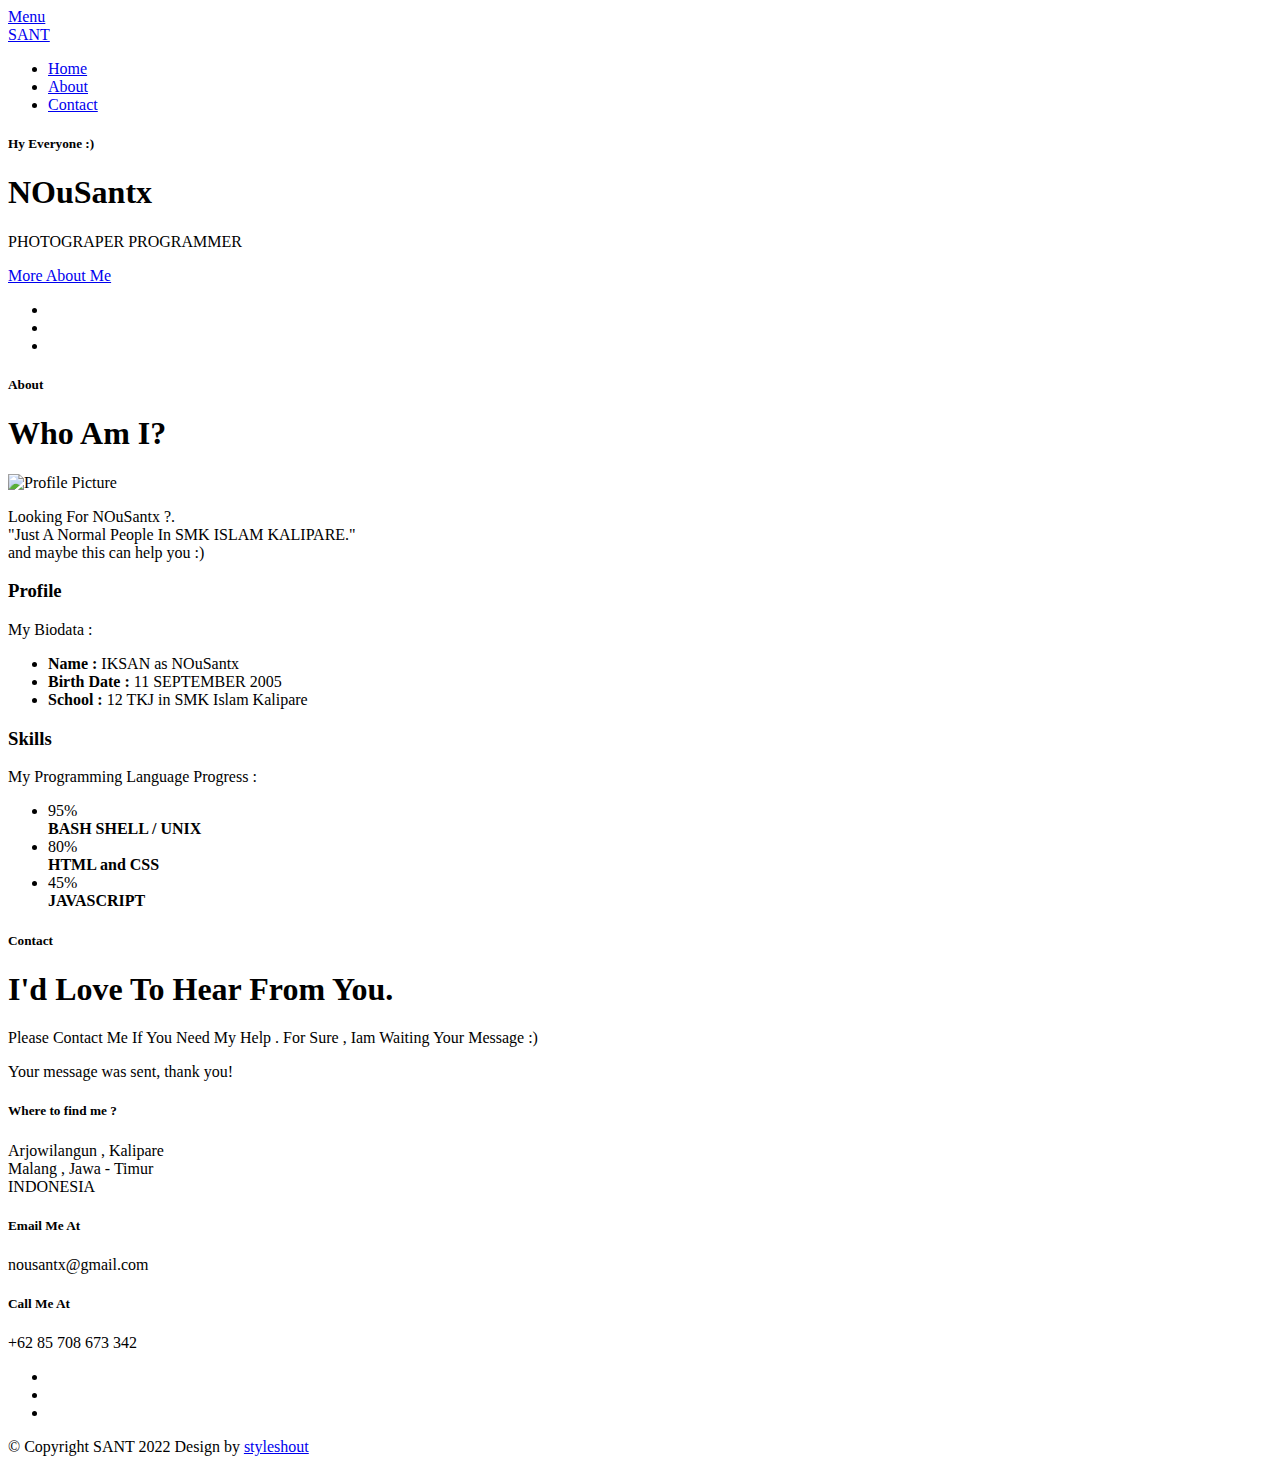
==== index.html @ 38a645c7 "Index and favicon" ====
<!DOCTYPE html>
<!--[if IE 8 ]><html class="no-js oldie ie8" lang="en"> <![endif]-->
<!--[if IE 9 ]><html class="no-js oldie ie9" lang="en"> <![endif]-->
<!--[if (gte IE 9)|!(IE)]><!--><html class="no-js" lang="en"> <!--<![endif]-->
<head>

   <!--- basic page needs
   ================================================== -->
   <meta charset="utf-8">
	<title>NOuSantx</title>
	<meta name="description" content="">  
	<meta name="author" content="">

   <!-- mobile specific metas
   ================================================== -->
	<meta name="viewport" content="width=device-width, initial-scale=1, maximum-scale=1">

 	<!-- CSS
   ================================================== -->
   <link rel="stylesheet" href="css/base.css">  
   <link rel="stylesheet" href="css/main.css">
   <link rel="stylesheet" href="css/vendor.css">     

   <!-- script
   ================================================== -->   
	<script src="js/modernizr.js"></script>
	<script src="js/pace.min.js"></script>

   <!-- favicons
	================================================== -->
	<link rel="icon" type="image/png" href="favicon.png">

</head>

<body id="top">

	<!-- header 
   ================================================== -->
   <header>   	
   	<div class="row">

   		<div class="top-bar">
   			<a class="menu-toggle" href="#"><span>Menu</span></a>

	   		<div class="logo">
		         <a href="index.html">SANT</a>
		      </div>		      

		   	<nav id="main-nav-wrap">
					<ul class="main-navigation">
						<li class="current"><a class="smoothscroll"  href="#intro" title="">Home</a></li>
						<li><a class="smoothscroll"  href="#about" title="">About</a></li>
						<li><a class="smoothscroll"  href="#contact" title="">Contact</a></li>
					</ul>
				</nav>    		
   		</div> <!-- /top-bar --> 
   		
   	</div> <!-- /row --> 		
   </header> <!-- /header -->

	<!-- intro section
   ================================================== -->
   <section id="intro">   
   	<div class="intro-overlay"></div>	
   	<div class="intro-content">
   		<div class="row">
   			<div class="col-twelve">
	   			<h5>Hy Everyone :)</h5>
	   			<h1>NOuSantx</h1>

	   			<p class="intro-position">
	   				<span>PHOTOGRAPER</span>
	   				<span>PROGRAMMER</span> 
	   			</p>

	   			<a class="button stroke smoothscroll" href="#about" title="">More About Me</a>
	   		</div>  
   			
   		</div>   		 		
   	</div> <!-- /intro-content --> 
   	<ul class="intro-social">        
         <li><a href="https://facebook.com/"><i class="fa fa-facebook"></i></a></li>
         <li><a href="https://twitter.com/"><i class="fa fa-twitter"></i></a></li>
         <li><a href="https://instagram.com/"><i class="fa fa-instagram"></i></a></li>
      </ul> <!-- /intro-social -->      	
   </section> <!-- /intro -->
   <!-- about section
   ================================================== -->
   <section id="about">  

   	<div class="row section-intro">
   		<div class="col-twelve">

   			<h5>About</h5>
   			<h1>Who Am I?</h1>

   			<div class="intro-info">

   				<img src="images/profile-pic.jpg" alt="Profile Picture">

   				<p class="lead">Looking For NOuSantx ?.<br>
   				"Just A Normal People In SMK ISLAM KALIPARE."<br>and maybe this can help you :)</p>
   			</div>   			

   		</div>   		
   	</div> <!-- /section-intro -->
   	<div class="row about-content">
   		<div class="col-six tab-full">
   			<h3>Profile</h3>
   			<p>My Biodata :</p>
   			<ul class="info-list">
   				<li>
   					<strong>Name :</strong>
   					<span>IKSAN as NOuSantx</span>
   				</li>
   				<li>
   					<strong>Birth Date :</strong>
   					<span>11 SEPTEMBER 2005</span>
   				</li>
   				<li>
   					<strong>School :</strong>
   					<span>12 TKJ in SMK Islam Kalipare</span>
   				</li>
   			</ul> <!-- /info-list -->
   		</div>
   		<div class="col-six tab-full">
   			<h3>Skills</h3>
   			<p>My Programming Language Progress : </p>
				<ul class="skill-bars">
				   <li>
				   	<div class="progress percent95"><span>95%</span></div>
				   	<strong>BASH SHELL / UNIX</strong>
				   </li>
				   <li>
				   	<div class="progress percent80"><span>80%</span></div>
				   	<strong>HTML and CSS</strong>
				   </li>
				   <li>
				   	<div class="progress percent45"><span>45%</span></div>
				   	<strong>JAVASCRIPT</strong>
				   </li>
				</ul> <!-- /skill-bars -->		
   		</div>
   	</div>
      
   </section> <!-- /process-->    
<!-- /nousantx -->

   <!-- contact
   ================================================== -->
	<section id="contact">

		<div class="row section-intro">
   		<div class="col-twelve">

   			<h5>Contact</h5>
   			<h1>I'd Love To Hear From You.</h1>

   			<p class="lead">Please Contact Me If You Need My Help . For Sure , Iam Waiting Your Message :)</p>

   		</div> 
   	</div> <!-- /section-intro -->

   	<div class="row contact-form">

   		<div class="col-twelve">





            <!-- contact-warning -->
            <div id="message-warning">            	
            </div>            
            <!-- contact-success -->
      		<div id="message-success">
               <i class="fa fa-check"></i>Your message was sent, thank you!<br>
      		</div>

         </div> <!-- /col-twelve -->
   		
   	</div> <!-- /contact-form -->

   	<div class="row contact-info">

   		<div class="col-four tab-full">

   			<div class="icon">
   				<i class="icon-pin"></i>
   			</div>

   			<h5>Where to find me ?</h5>

   			<p>
            Arjowilangun , Kalipare<br>
            Malang , Jawa - Timur<br>
            INDONESIA
            </p>

   		</div>

   		<div class="col-four tab-full collapse">

   			<div class="icon">
   				<i class="icon-mail"></i>
   			</div>

   			<h5>Email Me At</h5>

   			<p>nousantx@gmail.com<br>
			   </p>

   		</div>
   		<div class="col-four tab-full">
   			<div class="icon">
   				<i class="icon-phone"></i>
   			</div>
   			<h5>Call Me At</h5>
        <p>
   			  +62 85 708 673 342<br>
			   </p>
   		</div>
   	</div> <!-- /contact-info -->
	</section> <!-- /contact -->


   <!-- footer
   ================================================== -->

   <footer>
     	<div class="row">

     		<div class="col-six tab-full pull-right social">

     			<ul class="footer-social">        
			      <li><a href="https://facebook.com/"><i class="fa fa-facebook"></i></a></li>
			      <li><a href="https://twitter.com/"><i class="fa fa-twitter"></i></a></li>
			      <li><a href="https://instagram.com/"><i class="fa fa-instagram"></i></a></li>
			   </ul> 
	      		
	      </div>

      	<div class="col-six tab-full">
	      	<div class="copyright">
		        	<span>© Copyright SANT 2022</span> 
		        	<span>Design by <a href="http://www.styleshout.com/">styleshout</a></span>	         	
		         </div>		                  
	      	</div>

	      	<div id="go-top">
		         <a class="smoothscroll" title="Back to Top" href="#top"><i class="fa fa-long-arrow-up"></i></a>
		      </div>

      	</div> <!-- /row -->     	
   </footer>  

   <div id="preloader"> 
    	<div id="loader"></div>
   </div> 

   <!-- Java Script 
   ================================================== --> 
   <script src="js/jquery-2.1.3.min.js"></script>
   <script src="js/plugins.js"></script>
   <script src="js/main.js"></script>

</body>

</html>
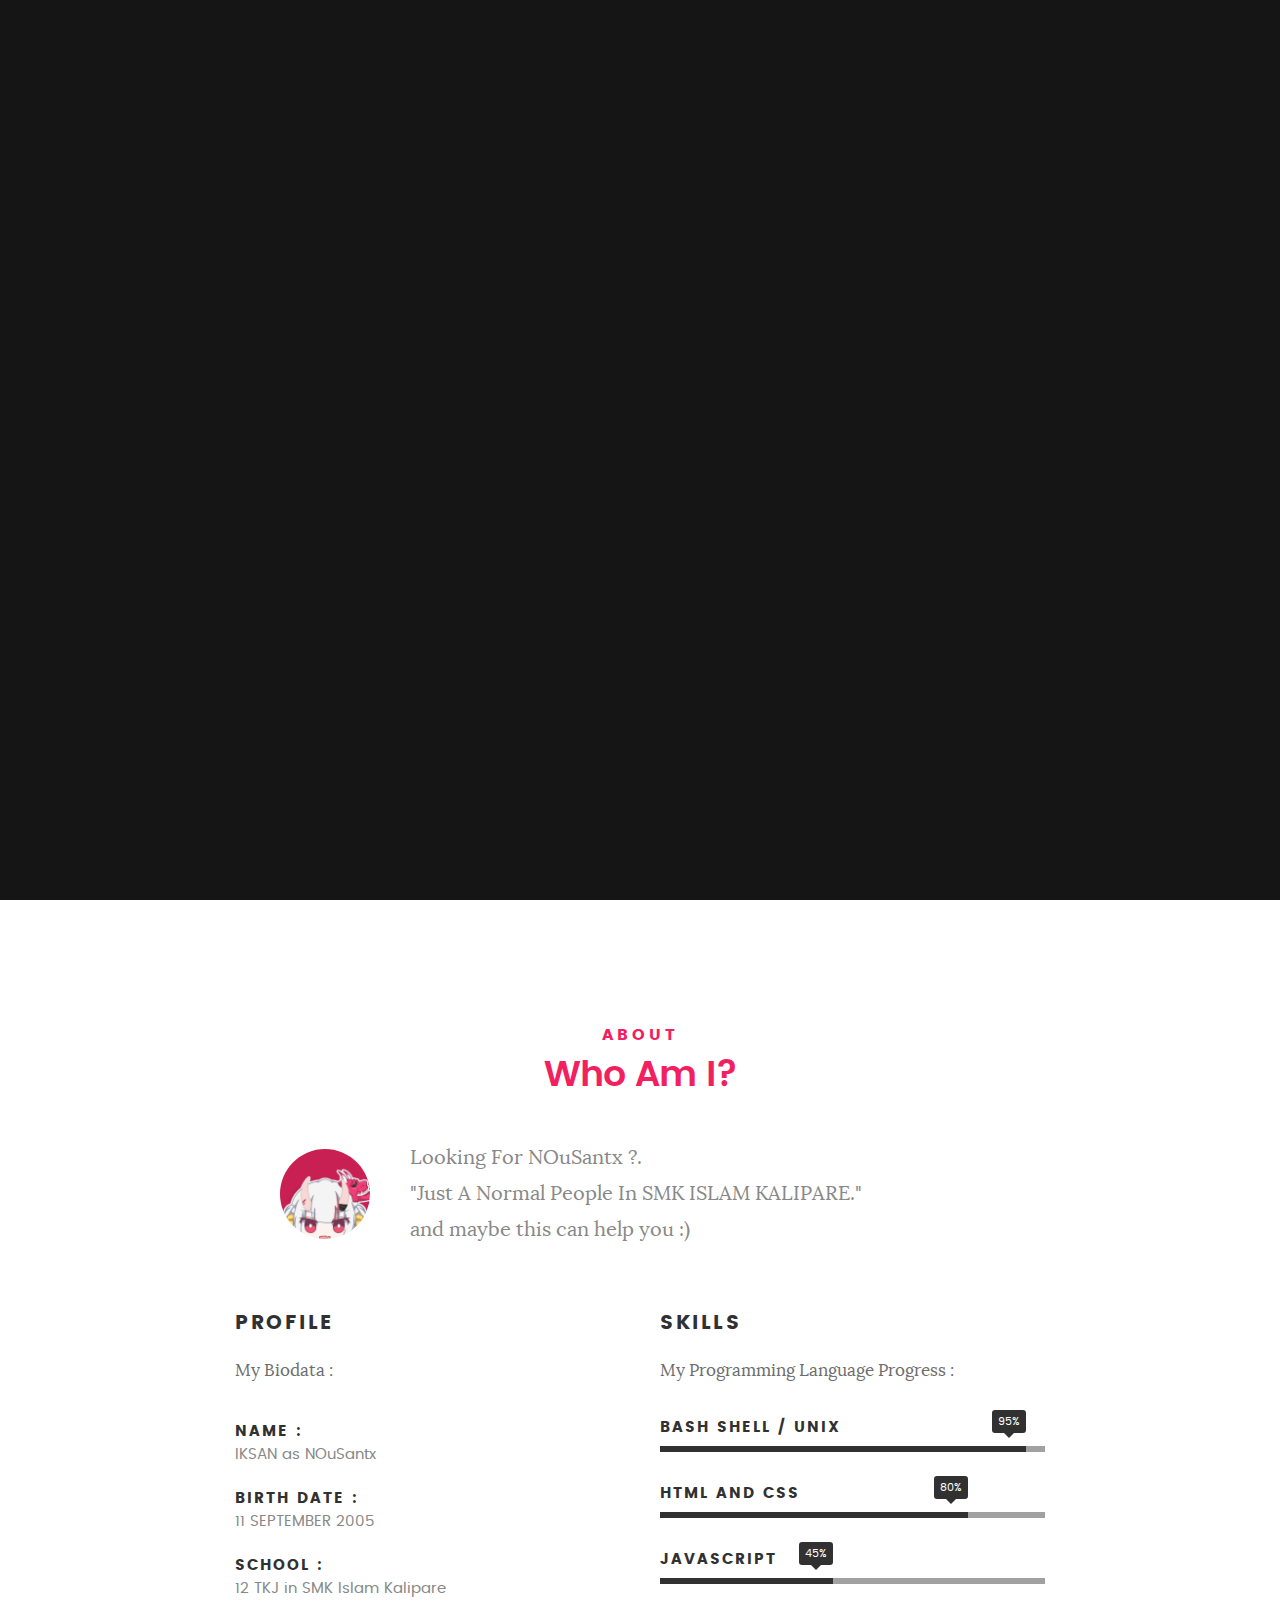
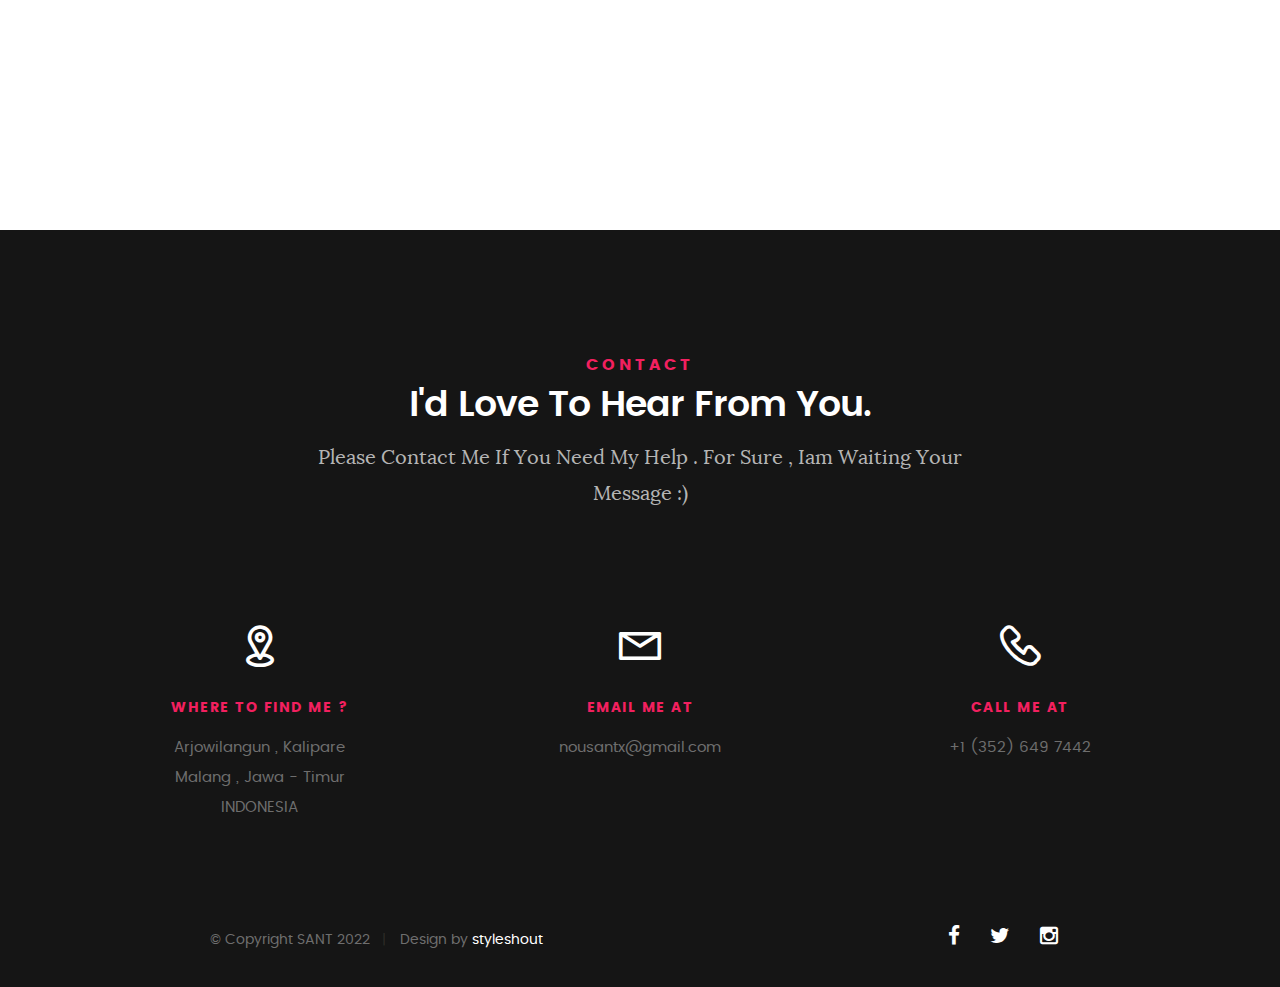
==== commit 5ea69dc5: "Update index.html" ====
--- a/index.html
+++ b/index.html
@@ -217,7 +217,7 @@
    			</div>
    			<h5>Call Me At</h5>
         <p>
-   			  +62 85 708 673 342<br>
+   			  +1 (352) 649 7442<br>
 			   </p>
    		</div>
    	</div> <!-- /contact-info -->
--- a/css/base.css
+++ b/css/base.css
@@ -0,0 +1,871 @@
+/**
+ * =================================================================== 
+ *
+ *  Kards v1.0 Base Stylesheet
+ *  url: styleshout.com
+ *  03-01-2016
+ *  ------------------------------------------------------------------
+ *  TOC:
+ *  01. reset
+ *  02. basic/base setup styles
+ *  03. grid
+ *  04. MISC
+ *
+ * =================================================================== 
+ */
+
+/** 
+ * ===================================================================
+ * 01. reset - normalize.css v3.0.2 | MIT License | git.io/normalize
+ *
+ * ------------------------------------------------------------------- 
+ */
+html {
+	font-family: sans-serif;
+	-ms-text-size-adjust: 100%;
+	-webkit-text-size-adjust: 100%;
+}
+
+body {
+	margin: 0;
+}
+
+article,
+aside,
+details,
+figcaption,
+figure,
+footer,
+header,
+hgroup,
+main,
+menu,
+nav,
+section,
+summary {
+	display: block;
+}
+
+audio,
+canvas,
+progress,
+video {
+	display: inline-block;
+	vertical-align: baseline;
+}
+
+audio:not([controls]) {
+	display: none;
+	height: 0;
+}
+
+[hidden],
+template {
+	display: none;
+}
+
+a {
+	background: transparent;
+}
+
+a:active,
+a:hover {
+	outline: 0;
+}
+
+abbr[title] {
+	border-bottom: 1px dotted;
+}
+
+b,
+strong {
+	font-weight: bold;
+}
+
+dfn {
+	font-style: italic;
+}
+
+h1 {
+	font-size: 2em;
+	margin: 0.67em 0;
+}
+
+mark {
+	background: #ff0;
+	color: #000;
+}
+
+small {
+	font-size: 80%;
+}
+
+sub,
+sup {
+	font-size: 75%;
+	line-height: 0;
+	position: relative;
+	vertical-align: baseline;
+}
+
+sup {
+	top: -0.5em;
+}
+
+sub {
+	bottom: -0.25em;
+}
+
+img {
+	border: 0;
+}
+
+svg:not(:root) {
+	overflow: hidden;
+}
+
+figure {
+	margin: 1em 40px;
+}
+
+hr {
+	-moz-box-sizing: content-box;
+	box-sizing: content-box;
+	height: 0;
+}
+
+pre {
+	overflow: auto;
+}
+
+code,
+kbd,
+pre,
+samp {
+	font-family: monospace, monospace;
+	font-size: 1em;
+}
+
+button,
+input,
+optgroup,
+select,
+textarea {
+	color: inherit;
+	font: inherit;
+	margin: 0;
+}
+
+button {
+	overflow: visible;
+}
+
+button,
+select {
+	text-transform: none;
+}
+
+button,
+html input[type="button"],
+input[type="reset"],
+input[type="submit"] {
+	-webkit-appearance: button;
+	cursor: pointer;
+}
+
+button[disabled],
+html input[disabled] {
+	cursor: default;
+}
+
+button::-moz-focus-inner,
+input::-moz-focus-inner {
+	border: 0;
+	padding: 0;
+}
+
+input {
+	line-height: normal;
+}
+
+input[type="checkbox"],
+input[type="radio"] {
+	box-sizing: border-box;
+	padding: 0;
+}
+
+input[type="number"]::-webkit-inner-spin-button,
+input[type="number"]::-webkit-outer-spin-button {
+	height: auto;
+}
+
+input[type="search"] {
+	-webkit-appearance: textfield;
+	-moz-box-sizing: content-box;
+	-webkit-box-sizing: content-box;
+	box-sizing: content-box;
+}
+
+input[type="search"]::-webkit-search-cancel-button,
+input[type="search"]::-webkit-search-decoration {
+	-webkit-appearance: none;
+}
+
+fieldset {
+	border: 1px solid #c0c0c0;
+	margin: 0 2px;
+	padding: 0.35em 0.625em 0.75em;
+}
+
+legend {
+	border: 0;
+	padding: 0;
+}
+
+textarea {
+	overflow: auto;
+}
+
+optgroup {
+	font-weight: bold;
+}
+
+table {
+	border-collapse: collapse;
+	border-spacing: 0;
+}
+
+td,
+th {
+	padding: 0;
+}
+
+/** 
+ * ===================================================================
+ * 02. basic/base setup styles - (_basic.scss)
+ *
+ * ------------------------------------------------------------------- 
+ */
+html {
+	font-size: 62.5%;
+	box-sizing: border-box;
+}
+
+*,
+*::before,
+*::after {
+	box-sizing: inherit;
+}
+
+body {
+	font-weight: normal;
+	line-height: 1;
+	text-rendering: optimizeLegibility;
+	word-wrap: break-word;
+	-webkit-overflow-scrolling: touch;
+	-webkit-text-size-adjust: none;
+}
+
+body,
+input,
+button {
+	-moz-osx-font-smoothing: grayscale;
+	-webkit-font-smoothing: antialiased;
+}
+
+/**
+ * Media - (_basic.scss)
+ * ------------------------------------------------------------------- 
+ */
+img,
+video {
+	max-width: 100%;
+	height: auto;
+}
+
+/**
+ * Typography resets - (_basic.scss)
+ * ------------------------------------------------------------------- 
+ */
+div,
+dl,
+dt,
+dd,
+ul,
+ol,
+li,
+h1,
+h2,
+h3,
+h4,
+h5,
+h6,
+pre,
+form,
+p,
+blockquote,
+th,
+td {
+	margin: 0;
+	padding: 0;
+}
+
+h1,
+h2,
+h3,
+h4,
+h5,
+h6 {
+	-webkit-font-variant-ligatures: common-ligatures;
+	-moz-font-variant-ligatures: common-ligatures;
+	font-variant-ligatures: common-ligatures;
+	text-rendering: optimizeLegibility;
+}
+
+em,
+i {
+	font-style: italic;
+	line-height: inherit;
+}
+
+strong,
+b {
+	font-weight: bold;
+	line-height: inherit;
+}
+
+small {
+	font-size: 60%;
+	line-height: inherit;
+}
+
+ol,
+ul {
+	list-style: none;
+}
+
+li {
+	display: block;
+}
+
+/**
+ * links - (_basic.scss)
+ * ------------------------------------------------------------------- 
+ */
+a {
+	text-decoration: none;
+	line-height: inherit;
+}
+
+a img {
+	border: none;
+}
+
+/**
+ * inputs - (_basic.scss)
+ * ------------------------------------------------------------------- 
+ */
+fieldset {
+	margin: 0;
+	padding: 0;
+}
+
+input[type="email"],
+input[type="number"],
+input[type="search"],
+input[type="text"],
+input[type="tel"],
+input[type="url"],
+input[type="password"],
+textarea {
+	-webkit-appearance: none;
+	-moz-appearance: none;
+	-ms-appearance: none;
+	-o-appearance: none;
+	appearance: none;
+}
+
+/** 
+ * ===================================================================
+ * 03. grid - (_grid.scss)
+ *
+ * ------------------------------------------------------------------- 
+ */
+.row {
+	width: 94%;
+	max-width: 1140px;
+	margin: 0 auto;
+}
+
+.row:before,
+.row:after {
+	content: "";
+	display: table;
+}
+
+.row:after {
+	clear: both;
+}
+
+.row .row {
+	width: auto;
+	max-width: none;
+	margin-left: -20px;
+	margin-right: -20px;
+}
+
+[class*="col-"],
+.bgrid {
+	float: left;
+}
+
+[class*="col-"] + [class*="col-"].end {
+	float: right;
+}
+
+[class*="col-"] {
+	padding: 0 20px;
+}
+
+.col-one {
+	width: 8.33333%;
+}
+
+.col-two,
+.col-1-6 {
+	width: 16.66667%;
+}
+
+.col-three,
+.col-1-4 {
+	width: 25%;
+}
+
+.col-four,
+.col-1-3 {
+	width: 33.33333%;
+}
+
+.col-five {
+	width: 41.66667%;
+}
+
+.col-six,
+.col-1-2 {
+	width: 50%;
+}
+
+.col-seven {
+	width: 58.33333%;
+}
+
+.col-eight,
+.col-2-3 {
+	width: 66.66667%;
+}
+
+.col-nine,
+.col-3-4 {
+	width: 75%;
+}
+
+.col-ten,
+.col-5-6 {
+	width: 83.33333%;
+}
+
+.col-eleven {
+	width: 91.66667%;
+}
+
+.col-twelve,
+.col-full {
+	width: 100%;
+}
+
+/**
+ * small screens - (_grid.scss)
+ * --------------------------------------------------------------- 
+ */
+@media screen and (max-width:1024px) {
+	.row .row {
+		margin-left: -18px;
+		margin-right: -18px;
+	}
+
+	[class*="col-"] {
+		padding: 0 18px;
+	}
+
+}
+
+/**
+ * tablets - (_grid.scss)
+ * --------------------------------------------------------------- 
+ */
+@media screen and (max-width:768px) {
+	.row {
+		width: auto;
+		padding-left: 30px;
+		padding-right: 30px;
+	}
+
+	.row .row {
+		padding-left: 0;
+		padding-right: 0;
+		margin-left: -15px;
+		margin-right: -15px;
+	}
+
+	[class*="col-"] {
+		padding: 0 15px;
+	}
+
+	.tab-1-4 {
+		width: 25%;
+	}
+
+	.tab-1-3 {
+		width: 33.33333%;
+	}
+
+	.tab-1-2 {
+		width: 50%;
+	}
+
+	.tab-2-3 {
+		width: 66.66667%;
+	}
+
+	.tab-3-4 {
+		width: 75%;
+	}
+
+	.tab-full {
+		width: 100%;
+	}
+
+}
+
+/**
+ * large mobile devices - (_grid.scss)
+ * --------------------------------------------------------------- 
+ */
+@media screen and (max-width:600px) {
+	.row {
+		padding-left: 25px;
+		padding-right: 25px;
+	}
+
+	.row .row {
+		margin-left: -10px;
+		margin-right: -10px;
+	}
+
+	[class*="col-"] {
+		padding: 0 10px;
+	}
+
+	.mob-1-4 {
+		width: 25%;
+	}
+
+	.mob-1-2 {
+		width: 50%;
+	}
+
+	.mob-3-4 {
+		width: 75%;
+	}
+
+	.mob-full {
+		width: 100%;
+	}
+
+}
+
+/**
+ * small mobile devices - (_grid.scss)
+ * --------------------------------------------------------------- 
+ */
+@media screen and (max-width:400px) {
+	.row .row {
+		padding-left: 0;
+		padding-right: 0;
+		margin-left: 0;
+		margin-right: 0;
+	}
+
+	[class*="col-"] {
+		width: 100% !important;
+		float: none !important;
+		clear: both !important;
+		margin-left: 0;
+		margin-right: 0;
+		padding: 0;
+	}
+
+	[class*="col-"] + [class*="col-"].end {
+		float: none;
+	}
+
+}
+
+/** 
+ * ===================================================================
+ * block grids - (_grid.scss)
+ *
+ * ------------------------------------------------------------------- 
+ */
+[class*="block-"]:before,
+[class*="block-"]:after {
+	content: "";
+	display: table;
+}
+
+[class*="block-"]:after {
+	clear: both;
+}
+
+.block-1-6 .bgrid {
+	width: 16.66667%;
+}
+
+.block-1-4 .bgrid {
+	width: 25%;
+}
+
+.block-1-3 .bgrid {
+	width: 33.33333%;
+}
+
+.block-1-2 .bgrid {
+	width: 50%;
+}
+
+/**
+ * Clearing for block grid columns. Allow columns with 
+ * different heights to align properly.
+ */
+.block-1-6 .bgrid:nth-child(6n+1),
+.block-1-4 .bgrid:nth-child(4n+1),
+.block-1-3 .bgrid:nth-child(3n+1),
+.block-1-2 .bgrid:nth-child(2n+1) {
+	clear: both;
+}
+
+/**
+ * small screens - (_grid.scss)
+ * --------------------------------------------------------------- 
+ */
+@media screen and (max-width:1024px) {
+	.block-s-1-6 .bgrid {
+		width: 16.66667%;
+	}
+
+	.block-s-1-4 .bgrid {
+		width: 25%;
+	}
+
+	.block-s-1-3 .bgrid {
+		width: 33.33333%;
+	}
+
+	.block-s-1-2 .bgrid {
+		width: 50%;
+	}
+
+	.block-s-full .bgrid {
+		width: 100%;
+		clear: both;
+	}
+
+	[class*="block-s-"] .bgrid:nth-child(n) {
+		clear: none;
+	}
+
+	.block-s-1-6 .bgrid:nth-child(6n+1),
+	.block-s-1-4 .bgrid:nth-child(4n+1),
+	.block-s-1-3 .bgrid:nth-child(3n+1),
+	.block-s-1-2 .bgrid:nth-child(2n+1) {
+		clear: both;
+	}
+
+}
+
+/**
+ * tablets - (_grid.scss)
+ * --------------------------------------------------------------- 
+ */
+@media screen and (max-width:768px) {
+	.block-tab-1-6 .bgrid {
+		width: 16.66667%;
+	}
+
+	.block-tab-1-4 .bgrid {
+		width: 25%;
+	}
+
+	.block-tab-1-3 .bgrid {
+		width: 33.33333%;
+	}
+
+	.block-tab-1-2 .bgrid {
+		width: 50%;
+	}
+
+	.block-tab-full .bgrid {
+		width: 100%;
+		clear: both;
+	}
+
+	[class*="block-tab-"] .bgrid:nth-child(n) {
+		clear: none;
+	}
+
+	.block-tab-1-6 .bgrid:nth-child(6n+1),
+	.block-tab-1-4 .bgrid:nth-child(4n+1),
+	.block-tab-1-3 .bgrid:nth-child(3n+1),
+	.block-tab-1-2 .bgrid:nth-child(2n+1) {
+		clear: both;
+	}
+
+}
+
+/**
+ * large mobile devices - (_grid.scss)
+ * --------------------------------------------------------------- 
+ */
+@media screen and (max-width:600px) {
+	.block-mob-1-6 .bgrid {
+		width: 16.66667%;
+	}
+
+	.block-mob-1-4 .bgrid {
+		width: 25%;
+	}
+
+	.block-mob-1-3 .bgrid {
+		width: 33.33333%;
+	}
+
+	.block-mob-1-2 .bgrid {
+		width: 50%;
+	}
+
+	.block-mob-full .bgrid {
+		width: 100%;
+		clear: both;
+	}
+
+	[class*="block-mob-"] .bgrid:nth-child(n) {
+		clear: none;
+	}
+
+	.block-mob-1-6 .bgrid:nth-child(6n+1),
+	.block-mob-1-4 .bgrid:nth-child(4n+1),
+	.block-mob-1-3 .bgrid:nth-child(3n+1),
+	.block-mob-1-2 .bgrid:nth-child(2n+1) {
+		clear: both;
+	}
+
+}
+
+/**
+ * stack on small mobile devices - (_grid.scss)
+ * --------------------------------------------------------------- 
+ */
+@media screen and (max-width:400px) {
+	.stack .bgrid {
+		width: 100% !important;
+		float: none !important;
+		clear: both !important;
+		margin-left: 0;
+		margin-right: 0;
+	}
+
+}
+
+/** 
+ * ===================================================================
+ * 04. MISC  - (_grid.scss)
+ *
+ * ------------------------------------------------------------------- 
+ */
+
+/**
+ * Clearing - (http://nicolasgallagher.com/micro-clearfix-hack/
+ */
+.group:before,
+.group:after {
+	content: "";
+	display: table;
+}
+
+.group:after {
+	clear: both;
+}
+
+/**
+ * Misc Helper Styles 
+ */
+.hide {
+	display: none;
+}
+
+.invisible {
+	visibility: hidden;
+}
+
+.antialiased {
+	-webkit-font-smoothing: antialiased;
+	-moz-osx-font-smoothing: grayscale;
+}
+
+.remove-bottom {
+	margin-bottom: 0;
+}
+
+.half-bottom {
+	margin-bottom: 1.5rem !important;
+}
+
+.add-bottom {
+	margin-bottom: 3rem !important;
+}
+
+.no-border {
+	border: none;
+}
+
+.full-width {
+	width: 100%;
+}
+
+.text-center {
+	text-align: center;
+}
+
+.text-left {
+	text-align: left;
+}
+
+.text-right {
+	text-align: right;
+}
+
+.pull-left {
+	float: left;
+}
+
+.pull-right {
+	float: right;
+}
+
+.align-center {
+	margin-left: auto;
+	margin-right: auto;
+	text-align: center;
+}
+
+/*# sourceMappingURL=base.css.map */--- a/css/main.css
+++ b/css/main.css
@@ -0,0 +1,2606 @@
+/**
+ * =================================================================== 
+ *
+ *  Kards v1.0 Main Stylesheet
+ *  url: styleshout.com
+ *  03-01-2016
+ *  ------------------------------------------------------------------
+ *  TOC:
+ *  01. webfonts and iconfonts
+ *  02. base style overrides
+ *  03. typography & general theme styles
+ *  04. preloader
+ *  05. forms
+ *  06. buttons 
+ *  07. other components
+ *  08. common styles
+ *  09. header styles
+ *  10. intro
+ *  11. about
+ *  12. resume
+ *  13. portfolio
+ *  14. call-to-action section
+ *  15. services
+ *  16. stats
+ *  17. contact
+ *  18. footer
+ *
+ * =================================================================== 
+ */
+
+
+/** 
+ * ===================================================================
+ * 01. webfonts and iconfonts - (_document-setup.scss)
+ *
+ * ------------------------------------------------------------------- 
+ */
+@import url("fonts.css");
+@import url("font-awesome/css/font-awesome.min.css");
+@import url("micons/micons.css");
+
+
+/** 
+ * ===================================================================
+ * 02. base style overrides - (_document-setup.scss)
+ *
+ * ------------------------------------------------------------------- 
+ */
+html {
+	font-size: 10px;
+}
+
+@media only screen and (max-width:1024px) {
+	html {
+		font-size: 9.411764705882353px;
+	}
+}
+@media only screen and (max-width:768px) {
+	html {
+		font-size: 10px;
+	}
+}
+@media only screen and (max-width:400px) {
+	html {
+		font-size: 9.411764705882353px;
+	}
+}
+
+html, body {
+	height: 100%;
+}
+body {
+	background: #151515;
+	font-family: "lora-regular", serif;
+	font-size: 1.7rem;
+	line-height: 3rem;
+	color: #6e6e6e;
+}
+
+/**
+ * links - (_document-setup.scss)
+ * -------------------------------------------------------------------
+ */
+a, a:visited {
+	color: #000000;
+	-moz-transition: all 0.3s ease-in-out;
+	-o-transition: all 0.3s ease-in-out;
+	-webkit-transition: all 0.3s ease-in-out;
+	-ms-transition: all 0.3s ease-in-out;
+	transition: all 0.3s ease-in-out;
+}
+a:hover, a:focus, a:active {
+	color: #F2205F;
+	outline: 0;
+}
+
+/** 
+ * ===================================================================
+ * 03. typography & general theme styles - (_document-setup.scss)
+ *
+ * ------------------------------------------------------------------- 
+ */
+h1, h2, h3, h4, h5, h6, .h01, .h02, .h03, .h04, .h05, .h06 {
+	font-family: "poppins-semibold", sans-serif;
+	color: #313131;
+	font-style: normal;
+	text-rendering: optimizeLegibility;
+	margin-bottom: 2.1rem;
+}
+h3, .h03, h4, .h04 {
+	margin-bottom: 1.8rem;
+}
+h5, .h05, h6, .h06 {
+	font-family: "poppins-bold";
+	margin-bottom: 1.2rem;
+}
+h1, .h01 {
+	font-size: 3.1rem;
+	line-height: 1.355;
+	letter-spacing: -.1rem;
+}
+@media only screen and (max-width:600px) {
+	h1, .h01 {
+		font-size: 2.6rem;
+		letter-spacing: -.07rem;
+	}
+}
+h2, .h02 {
+	font-size: 2.4rem;
+	line-height: 1.25;
+}
+h3, .h03 {
+	font-size: 2rem;
+	line-height: 1.5;
+}
+h4, .h04 {
+	font-size: 1.7rem;
+	line-height: 1.765;
+}
+h5, .h05 {
+	font-size: 1.4rem;
+	line-height: 1.714;
+	text-transform: uppercase;
+	letter-spacing: .15rem;
+}
+h6, .h06 {
+	font-size: 1.3rem;
+	line-height: 1.846;
+	text-transform: uppercase;
+	letter-spacing: .15rem;
+}
+p img {
+	margin: 0;
+}
+p.lead {
+	font-family: "lora-regular", serif;
+	font-size: 2rem;
+	line-height: 1.8;
+	color: #888888;
+}
+@media only screen and (max-width:768px) {
+	p.lead {
+		font-size: 1.7rem;
+	}
+}
+em, i, strong, b {
+	font-size: 1.7rem;
+	line-height: 3rem;
+	font-style: normal;
+	font-weight: normal;
+}
+em, i {
+	font-family: "lora-italic", serif;
+}
+strong, b {
+	font-family: "lora-bold", serif;
+}
+small {
+	font-size: 1.2rem;
+	line-height: inherit;
+}
+blockquote {
+	margin: 3rem 0;
+	padding-left: 4rem;
+	position: relative;
+}
+blockquote:before {
+	content: "\201C";
+	font-size: 8rem;
+	line-height: 0px;
+	margin: 0;
+	color: #313131;
+	font-family: arial, sans-serif;
+	position: absolute;
+	top: 3rem;
+	left: 0;
+}
+blockquote p {
+	font-family: georgia, serif;
+	font-style: italic;
+	padding: 0;
+	font-size: 1.9rem;
+	line-height: 1.737;
+}
+blockquote cite {
+	display: block;
+	font-size: 1.3rem;
+	font-style: normal;
+	line-height: 1.616;
+}
+blockquote cite:before {
+	content: "\2014 \0020";
+}
+blockquote cite a, blockquote cite a:visited {
+	color: #888888;
+	border: none;
+}
+abbr {
+	font-family: "poppins-bold", serif;
+	font-variant: small-caps;
+	text-transform: lowercase;
+	letter-spacing: .05rem;
+	color: #888888;
+}
+var, kbd, samp, code, pre {
+	font-family: Consolas, "Andale Mono", Courier, "Courier New", monospace;
+}
+pre {
+	padding: 2.4rem 3rem 3rem;
+	background: #F1F1F1;
+}
+code {
+	font-size: 1.4rem;
+	margin: 0 .2rem;
+	padding: .3rem .6rem;
+	white-space: nowrap;
+	background: #F1F1F1;
+	border: 1px solid #E1E1E1;
+	border-radius: 3px;
+}
+pre > code {
+	display: block;
+	white-space: pre;
+	line-height: 2;
+	padding: 0;
+	margin: 0;
+}
+pre.prettyprint > code {
+	border: none;
+}
+del {
+	text-decoration: line-through;
+}
+abbr[title], dfn[title] {
+	border-bottom: 1px dotted;
+	cursor: help;
+}
+mark {
+	background: #FFF49B;
+	color: #000;
+}
+hr {
+	border: solid #d2d2d2;
+	border-width: 1px 0 0;
+	clear: both;
+	margin: 2.4rem 0 1.5rem;
+	height: 0;
+}
+
+/**
+ * Lists - (_document-setup.scss)  
+ * -------------------------------------------------------------------
+ */
+ol {
+	list-style: decimal;
+}
+ul {
+	list-style: disc;
+}
+li {
+	display: list-item;
+}
+ol, ul {
+	margin-left: 1.7rem;
+}
+ul li {
+	padding-left: .4rem;
+}
+ul ul, ul ol, ol ol, ol ul {
+	margin: .6rem 0 .6rem 1.7rem;
+}
+ul.disc li {
+	display: list-item;
+	list-style: none;
+	padding: 0 0 0 .8rem;
+	position: relative;
+}
+ul.disc li::before {
+	content: "";
+	display: inline-block;
+	width: 8px;
+	height: 8px;
+	border-radius: 50%;
+	background: #F2205F;
+	position: absolute;
+	left: -17px;
+	top: 11px;
+	vertical-align: middle;
+}
+dt {
+	margin: 0;
+	color: #F2205F;
+}
+dd {
+	margin: 0 0 0 2rem;
+}
+
+/**
+ * tables - (_document-setup.scss)  
+ * -------------------------------------------------------------------
+ */
+table {
+	border-width: 0;
+	width: 100%;
+	max-width: 100%;
+	font-family: "lora-regular", sans-serif;
+}
+th, td {
+	padding: 1.5rem 3rem;
+	text-align: left;
+	border-bottom: 1px solid #E8E8E8;
+}
+th {
+	color: #313131;
+	font-family: "poppins-bold", sans-serif;
+}
+td {
+	line-height: 1.5;
+}
+th:first-child, td:first-child {
+	padding-left: 0;
+}
+th:last-child, td:last-child {
+	padding-right: 0;
+}
+.table-responsive {
+	overflow-x: auto;
+	-webkit-overflow-scrolling: touch;
+}
+
+/**
+ * Spacing - (_document-setup.scss)  
+ * -------------------------------------------------------------------
+ */
+button, .button {
+	margin-bottom: 1.2;
+}
+fieldset {
+	margin-bottom: 1.5rem;
+}
+input,
+textarea,
+select,
+pre,
+blockquote,
+figure,
+table,
+p,
+ul,
+ol,
+dl,
+form,
+.fluid-video-wrapper,
+.ss-custom-select {
+	margin-bottom: 3rem;
+}
+
+/**
+ * floated image - (_document-setup.scss)  
+ * -------------------------------------------------------------------
+ */
+img.pull-right {
+	margin: .9rem 0 0 2.4rem;
+}
+img.pull-left {
+	margin: .9rem 2.4rem 0 0;
+}
+
+/**
+ * block grid paddings - (_document-setup.scss) 
+ * -------------------------------------------------------------------
+ */
+.bgrid {
+	padding: 0 20px;
+}
+@media only screen and (max-width:1024px) {
+	.bgrid {
+		padding: 0 18px;
+	}
+}
+@media only screen and (max-width:768px) {
+	.bgrid {
+		padding: 0 15px;
+	}
+}
+@media only screen and (max-width:600px) {
+	.bgrid {
+		padding: 0 10px;
+	}
+}
+@media only screen and (max-width:400px) {
+	.bgrid {
+		padding: 0;
+	}
+}
+
+/**
+ * pace.js styles - minimal  - (_document-setup.scss)
+ * -------------------------------------------------------------------
+ */
+.pace {
+	-webkit-pointer-events: none;
+	pointer-events: none;
+	-webkit-user-select: none;
+	-moz-user-select: none;
+	user-select: none;
+}
+.pace-inactive {
+	display: none;
+}
+.pace .pace-progress {
+	background: #F2205F;
+	position: fixed;
+	z-index: 900;
+	top: 0;
+	right: 100%;
+	width: 100%;
+	height: 6px;
+}
+
+/** 
+ * ===================================================================
+ * 04. preloader - (_preloader-1.scss)
+ *
+ * ------------------------------------------------------------------- 
+ */
+#preloader {
+	position: fixed;
+	top: 0;
+	left: 0;
+	right: 0;
+	bottom: 0;
+	background: #151515;
+	z-index: 800;
+	height: 100%;
+	width: 100%;
+}
+.no-js #preloader, .oldie #preloader {
+	display: none;
+}
+#loader {
+	position: absolute;
+	left: 50%;
+	top: 50%;
+	width: 60px;
+	height: 60px;
+	margin: -30px 0 0 -30px;
+	padding: 0;
+}
+#loader:before {
+	content: "";
+	border-top: 11px solid rgba(255, 255, 255, 0.1);
+	border-right: 11px solid rgba(255, 255, 255, 0.1);
+	border-bottom: 11px solid rgba(255, 255, 255, 0.1);
+	border-left: 11px solid #F2205F;
+	-webkit-animation: load 1.1s infinite linear;
+	animation: load 1.1s infinite linear;
+	display: block;
+	border-radius: 50%;
+	width: 60px;
+	height: 60px;
+}
+@-webkit-keyframes load {
+	0% {
+		-webkit-transform: rotate(0deg);
+		transform: rotate(0deg);
+	}
+	100% {
+		-webkit-transform: rotate(360deg);
+		transform: rotate(360deg);
+	}
+}
+@keyframes load {
+	0% {
+		-webkit-transform: rotate(0deg);
+		transform: rotate(0deg);
+	}
+	100% {
+		-webkit-transform: rotate(360deg);
+		transform: rotate(360deg);
+	}
+}
+
+/** 
+ * ===================================================================
+ * 05. forms - (_forms.scss)
+ *
+ * ------------------------------------------------------------------- 
+ */
+fieldset {
+	border: none;
+}
+input[type="email"],
+input[type="number"],
+input[type="search"],
+input[type="text"],
+input[type="tel"],
+input[type="url"],
+input[type="password"],
+textarea,
+select {
+	display: block;
+	height: 6rem;
+	padding: 1.5rem 0;
+	border: 0;
+	outline: none;
+	vertical-align: middle;
+	color: #313131;
+	font-family: "poppins-regular", sans-serif;
+	font-size: 1.5rem;
+	line-height: 3rem;
+	max-width: 100%;
+	background: transparent;
+	border-bottom: 1px solid rgba(0, 0, 0, 0.3);
+	-moz-transition: all 0.3s ease-in-out;
+	-o-transition: all 0.3s ease-in-out;
+	-webkit-transition: all 0.3s ease-in-out;
+	-ms-transition: all 0.3s ease-in-out;
+	transition: all 0.3s ease-in-out;
+}
+.ss-custom-select {
+	position: relative;
+	padding: 0;
+}
+.ss-custom-select select {
+	-webkit-appearance: none;
+	-moz-appearance: none;
+	-ms-appearance: none;
+	-o-appearance: none;
+	appearance: none;
+	text-indent: 0.01px;
+	text-overflow: '';
+	margin: 0;
+	line-height: 3rem;
+	vertical-align: middle;
+}
+.ss-custom-select select option {
+	padding-left: 2rem;
+	padding-right: 2rem;
+}
+.ss-custom-select select::-ms-expand {
+	display: none;
+}
+.ss-custom-select::after {
+	content: '\f0d7';
+	font-family: 'FontAwesome';
+	position: absolute;
+	top: 50%;
+	right: 1.5rem;
+	margin-top: -10px;
+	bottom: auto;
+	width: 20px;
+	height: 20px;
+	line-height: 20px;
+	font-size: 18px;
+	text-align: center;
+	pointer-events: none;
+	color: #252525;
+}
+
+/* IE9 and below */
+.oldie .ss-custom-select::after {
+	display: none;
+}
+textarea {
+	min-height: 25rem;
+}
+input[type="email"]:focus,
+input[type="number"]:focus,
+input[type="search"]:focus,
+input[type="text"]:focus,
+input[type="tel"]:focus,
+input[type="url"]:focus,
+input[type="password"]:focus,
+textarea:focus,
+select:focus {
+	color: #F2205F;
+	border-bottom: 1px solid #F2205F;
+}
+label, legend {
+	font-family: "poppins-bold", sans-serif;
+	font-size: 1.4rem;
+	margin-bottom: .6rem;
+	color: #3b3b3b;
+	display: block;
+}
+input[type="checkbox"], input[type="radio"] {
+	display: inline;
+}
+label > .label-text {
+	display: inline-block;
+	margin-left: 1rem;
+	font-family: "poppins-regular", sans-serif;
+	line-height: inherit;
+}
+label > input[type="checkbox"], label > input[type="radio"] {
+	margin: 0;
+	position: relative;
+	top: .15rem;
+}
+
+/**
+ * Style Placeholder Text  
+ * -
+ */
+::-webkit-input-placeholder {
+	color: #a1a1a1;
+}
+:-moz-placeholder {
+	color: #a1a1a1;  /* Firefox 18- */
+}
+::-moz-placeholder {
+	color: #a1a1a1;  /* Firefox 19+ */
+}
+:-ms-input-placeholder {
+	color: #a1a1a1;
+}
+.placeholder {
+	color: #a1a1a1 !important;
+}
+
+/** 
+ * ===================================================================
+ * 06. buttons - (_button-essentials.scss)
+ *
+ * ------------------------------------------------------------------- 
+ */
+.button,
+a.button,
+button,
+input[type="submit"],
+input[type="reset"],
+input[type="button"] {
+	display: inline-block;
+	font-family: "poppins-bold", sans-serif;
+	font-size: 1.4rem;
+	text-transform: uppercase;
+	letter-spacing: .3rem;
+	height: 5.4rem;
+	line-height: 5.4rem;
+	padding: 0 3rem;
+	margin: 0 .3rem 1.2rem 0;
+	background: #d8d8d8;
+	color: #313131;
+	text-decoration: none;
+	cursor: pointer;
+	text-align: center;
+	white-space: nowrap;
+	border: none;
+	-moz-transition: all 0.3s ease-in-out;
+	-o-transition: all 0.3s ease-in-out;
+	-webkit-transition: all 0.3s ease-in-out;
+	-ms-transition: all 0.3s ease-in-out;
+	transition: all 0.3s ease-in-out;
+}
+.button:hover,
+a.button:hover,
+button:hover,
+input[type="submit"]:hover,
+input[type="reset"]:hover,
+input[type="button"]:hover,
+.button:focus,
+button:focus,
+input[type="submit"]:focus,
+input[type="reset"]:focus,
+input[type="button"]:focus {
+	background: #bebebe;
+	color: #000000;
+	outline: 0;
+}
+.button.button-primary,
+a.button.button-primary,
+button.button-primary,
+input[type="submit"].button-primary,
+input[type="reset"].button-primary,
+input[type="button"].button-primary {
+	background: #313131;
+	color: #FFFFFF;
+}
+.button.button-primary:hover,
+a.button.button-primary:hover,
+button.button-primary:hover,
+input[type="submit"].button-primary:hover,
+input[type="reset"].button-primary:hover,
+input[type="button"].button-primary:hover,
+.button.button-primary:focus,
+button.button-primary:focus,
+input[type="submit"].button-primary:focus,
+input[type="reset"].button-primary:focus,
+input[type="button"].button-primary:focus {
+	background: #1f1f1f;
+}
+button.full-width, .button.full-width {
+	width: 100%;
+	margin-right: 0;
+}
+button.medium, .button.medium {
+	height: 5.7rem !important;
+	line-height: 5.7rem !important;
+	padding: 0 1.8rem !important;
+}
+button.large, .button.large {
+	height: 6rem !important;
+	line-height: 6rem !important;
+	padding: 0rem 3rem !important;
+}
+button.stroke, .button.stroke {
+	background: transparent !important;
+	border: 3px solid #313131;
+	line-height: 4.8rem;
+}
+button.stroke.medium, .button.stroke.medium {
+	line-height: 5.1rem !important;
+}
+button.stroke.large, .button.stroke.large {
+	line-height: 5.4rem !important;
+}
+button.stroke:hover, .button.stroke:hover {
+	border: 3px solid #F2205F;
+	color: #F2205F;
+}
+button::-moz-focus-inner, input::-moz-focus-inner {
+	border: 0;
+	padding: 0;
+}
+
+
+/** 
+ * ===================================================================
+ * 07. other components - (_others.scss)
+ *
+ * ------------------------------------------------------------------- 
+ */
+
+/**
+ * alert box - (_alert-box.scss)
+ * -------------------------------------------------------------------
+ */
+.alert-box {
+	padding: 2.1rem 4rem 2.1rem 3rem;
+	position: relative;
+	margin-bottom: 3rem;
+	border-radius: 3px;
+	font-family: "poppins-regular", sans-serif;
+	font-size: 1.5rem;
+}
+.alert-box .close {
+	position: absolute;
+	right: 1.8rem;
+	top: 1.8rem;
+	cursor: pointer;
+}
+.ss-error {
+	background-color: #ffd1d2;
+	color: #e65153;
+}
+.ss-success {
+	background-color: #c8e675;
+	color: #758c36;
+}
+.ss-info {
+	background-color: #d7ecfb;
+	color: #4a95cc;
+}
+.ss-notice {
+	background-color: #fff099;
+	color: #bba31b;
+}
+
+/**
+ * additional typo styles - (_additional-typo.scss)
+ * -------------------------------------------------------------------
+ */
+
+/**
+ * drop cap 
+ */
+.drop-cap:first-letter {
+	float: left;
+	margin: 0;
+	padding: 1.5rem .6rem 0 0;
+	font-size: 8.4rem;
+	font-family: "poppins-bold", sans-serif;
+	line-height: 6rem;
+	text-indent: 0;
+	background: transparent;
+	color: #313131;
+}
+
+/**
+ * line definition style
+ */
+.lining dt, .lining dd {
+	display: inline;
+	margin: 0;
+}
+.lining dt + dt:before, .lining dd + dt:before {
+	content: "\A";
+	white-space: pre;
+}
+.lining dd + dd:before {
+	content: ", ";
+}
+.lining dd + dd:before {
+	content: ", ";
+}
+.lining dd:before {
+	content: ": ";
+	margin-left: -0.2em;
+}
+
+/**
+ * dictionary definition style
+ */
+.dictionary-style dt {
+	display: inline;
+	counter-reset: definitions;
+}
+.dictionary-style dt + dt:before {
+	content: ", ";
+	margin-left: -0.2em;
+}
+.dictionary-style dd {
+	display: block;
+	counter-increment: definitions;
+}
+.dictionary-style dd:before {
+	content: counter(definitions, decimal) ". ";
+}
+
+/** 
+ * Pull Quotes
+ * -----------
+ * markup:
+ *
+ * <aside class="pull-quote">
+ *		<blockquote>
+ *			<p></p>
+ *		</blockquote>
+ *	</aside>
+ *
+ * --------------------------------------------------------------------- 
+ */
+.pull-quote {
+	position: relative;
+	padding: 2.1rem 3rem 2.1rem 0px;
+}
+.pull-quote:before, .pull-quote:after {
+	height: 1em;
+	position: absolute;
+	font-size: 8rem;
+	font-family: Arial, Sans-Serif;
+	color: #333;
+}
+.pull-quote:before {
+	content: "\201C";
+	top: 33px;
+	left: 0;
+}
+.pull-quote:after {
+	content: '\201D';
+	bottom: -33px;
+	right: 0;
+}
+.pull-quote blockquote {
+	margin: 0;
+}
+.pull-quote blockquote:before {
+	content: none;
+}
+
+/** 
+ * Stats Tab
+ * ---------
+ * markup:
+ *
+ * <ul class="stats-tabs">
+ *		<li><a href="#">[value]<em>[name]</em></a></li>
+ *	</ul>
+ *
+ * Extend this object into your markup.
+ *
+ * ---------------------------------------------------------------------
+ */
+.stats-tabs {
+	padding: 0;
+	margin: 3rem 0;
+}
+.stats-tabs li {
+	display: inline-block;
+	margin: 0 1.5rem 3rem 0;
+	padding: 0 1.5rem 0 0;
+	border-right: 1px solid #ccc;
+}
+.stats-tabs li:last-child {
+	margin: 0;
+	padding: 0;
+	border: none;
+}
+.stats-tabs li a {
+	display: inline-block;
+	font-size: 2.5rem;
+	font-family: "poppins-bold", sans-serif;
+	border: none;
+	color: #252525;
+}
+.stats-tabs li a:hover {
+	color: #F2205F;
+}
+.stats-tabs li a em {
+	display: block;
+	margin: .6rem 0 0 0;
+	font-size: 1.4rem;
+	font-family: "poppins-regular", sans-serif;
+	color: #888888;
+}
+
+/**
+ * skillbars - (_skillbars.scss)
+ * -------------------------------------------------------------------
+ */
+.skill-bars {
+	list-style: none;
+	margin: 6rem 0 3rem;
+}
+.skill-bars li {
+	height: .6rem;
+	background: #a1a1a1;
+	width: 100%;
+	margin-bottom: 6rem;
+	padding: 0;
+	position: relative;
+}
+.skill-bars li strong {
+	position: absolute;
+	left: 0;
+	top: -3rem;
+	font-family: "poppins-bold", sans-serif;
+	color: #313131;
+	text-transform: uppercase;
+	letter-spacing: .2rem;
+	font-size: 1.5rem;
+	line-height: 2.4rem;
+}
+.skill-bars li .progress {
+	background: #313131;
+	position: relative;
+	height: 100%;
+}
+.skill-bars li .progress span {
+	position: absolute;
+	right: 0;
+	top: -3.6rem;
+	display: block;
+	font-family: "poppins-regular", sans-serif;
+	color: white;
+	font-size: 1.1rem;
+	line-height: 1;
+	background: #313131;
+	padding: .6rem .6rem;
+	border-radius: 3px;
+}
+.skill-bars li .progress span::after {
+	position: absolute;
+	left: 50%;
+	bottom: -5px;
+	margin-left: -5px;
+	border-right: 5px solid transparent;
+	border-left: 5px solid transparent;
+	border-top: 5px solid #313131;
+	content: "";
+}
+
+.skill-bars li .percent5   { width: 5%; }
+.skill-bars li .percent10  { width: 10%; }
+.skill-bars li .percent15  { width: 15%; }
+.skill-bars li .percent20  { width: 20%; }
+.skill-bars li .percent25  { width: 25%; }
+.skill-bars li .percent30  { width: 30%; }
+.skill-bars li .percent35  { width: 35%; }
+.skill-bars li .percent40  { width: 40%; }
+.skill-bars li .percent45  { width: 45%; }
+.skill-bars li .percent50  { width: 50%; }
+.skill-bars li .percent55  { width: 55%; }
+.skill-bars li .percent60  { width: 60%; }
+.skill-bars li .percent65  { width: 65%; }
+.skill-bars li .percent70  { width: 70%; }
+.skill-bars li .percent75  { width: 75%; }
+.skill-bars li .percent80  { width: 80%; }
+.skill-bars li .percent85  { width: 85%; }
+.skill-bars li .percent90  { width: 90%; }
+.skill-bars li .percent95  { width: 95%; }
+.skill-bars li .percent100 { width: 100%; }
+
+
+/** 
+ * ===================================================================
+ * 08. common styles (_layout.scss)
+ *
+ * ------------------------------------------------------------------- 
+ */
+.grey-section {
+	background: #ebebeb;
+}
+.grey-section p.lead {
+	color: #7d7d7d;
+}
+.section-intro {
+	max-width: 700px;
+	margin-left: auto;
+	margin-right: auto;
+	text-align: center;
+	margin-bottom: 3.6rem;
+	position: relative;
+}
+{
+.section-intro sant {
+  color: #F2205F;
+}
+}
+.section-intro h1 {
+	font-family: "poppins-semibold", serif;
+	font-size: 3.6rem;
+	color: #F2205F;
+	line-height: 1.25;
+	margin-bottom: 1.2rem;
+}
+.section-intro h5 {
+	color: #F2205F;
+	font-size: 1.6rem;
+	line-height: 1.875;
+	margin-bottom: 0.3rem;
+	letter-spacing: .4rem;
+}
+
+/**
+ * responsive:
+ * common styles
+ * ------------------------------------------------------------------- 
+ */
+@media only screen and (max-width:768px) {
+	.section-intro {
+		max-width: 650px;
+	}
+	.section-intro h1 {
+		font-size: 3rem;
+	}
+}
+@media only screen and (max-width:600px) {
+	.section-intro h1 {
+		font-size: 2.6rem;
+	}
+	.section-intro h5 {
+		font-size: 1.5rem;
+		letter-spacing: .3rem;
+	}
+}
+@media only screen and (max-width:400px) {
+	.section-intro h1 {
+		font-size: 2.4rem;
+	}
+}
+
+
+/** 
+ * ===================================================================
+ * 09. header styles - (_layout.scss)
+ *
+ * ------------------------------------------------------------------- 
+ */
+header {
+	position: fixed;
+	width: 100%;
+	min-height: 66px;
+	z-index: 600;
+}
+header .row {
+	position: relative;
+	min-height: 66px;
+}
+header .top-bar {
+	display: block;
+	background: #000000;
+	min-width: 220px;
+	min-height: 66px;
+	position: absolute;
+	left: 90px;
+	top: 0;
+}
+header .logo {
+	float: left;
+	margin-left: 20px;
+	margin-right: 50px;
+	margin-top: 25px;
+	position: relative;
+}
+header .logo a {
+	display: block;
+	margin: 0;
+	padding: 0;
+	border: none;
+	font: 0/0 a;
+	text-shadow: none;
+	color: transparent;
+	width: 92px;
+	height: 15px;
+	background: url("../images/logo.png") no-repeat center;
+	background-size: 92px 15px;
+}
+
+/**
+ * menu toggle - (_layout.css)
+ * ------------------------------------------------------------------- 
+ */
+.menu-toggle {
+	float: left;
+	width: 40px;
+	height: 40px;
+	margin-left: 20px;
+	margin-top: 13px;
+	display: block;
+	position: relative;
+}
+.menu-toggle span {
+	display: block;
+	background-color: #F2205F;
+	width: 24px;
+	height: 3px;
+	margin-top: -1.5px;
+	font: 0/0 a;
+	text-shadow: none;
+	color: transparent;
+	position: absolute;
+	right: 8px;
+	top: 50%;
+	bottom: auto;
+	left: auto;
+	-moz-transition: background 0.2s ease-in-out;
+	-o-transition: background 0.2s ease-in-out;
+	-webkit-transition: background 0.2s ease-in-out;
+	-ms-transition: background 0.2s ease-in-out;
+	transition: background 0.2s ease-in-out;
+}
+.menu-toggle span::before, .menu-toggle span::after {
+	content: '';
+	width: 100%;
+	height: 100%;
+	background-color: inherit;
+	position: absolute;
+	left: 0;
+	-moz-transition-duration: 0.2s, 0.2s;
+	-o-transition-duration: 0.2s, 0.2s;
+	-webkit-transition-duration: 0.2s, 0.2s;
+	-ms-transition-duration: 0.2s, 0.2s;
+	transition-duration: 0.2s, 0.2s;
+	-moz-transition-delay: 0.2s, 0s;
+	-o-transition-delay: 0.2s, 0s;
+	-webkit-transition-delay: 0.2s, 0s;
+	-ms-transition-delay: 0.2s, 0s;
+	transition-delay: 0.2s, 0s;
+}
+.menu-toggle span::before {
+	top: -8px;
+	-moz-transition-property: top, transform;
+	-o-transition-property: top, transform;
+	-webkit-transition-property: top, transform;
+	-ms-transition-property: top, transform;
+	transition-property: top, transform;
+}
+.menu-toggle span::after {
+	bottom: -8px;
+	-moz-transition-property: bottom, transform;
+	-o-transition-property: bottom, transform;
+	-webkit-transition-property: bottom, transform;
+	-ms-transition-property: bottom, transform;
+	transition-property: bottom, transform;
+}
+
+/* is clicked */
+.menu-toggle.is-clicked span {
+	background-color: rgba(255, 0, 119, 0);
+}
+.menu-toggle.is-clicked span::before, .menu-toggle.is-clicked span::after {
+	background-color: #F2205F;
+	-moz-transition-delay: 0s, 0.2s;
+	-o-transition-delay: 0s, 0.2s;
+	-webkit-transition-delay: 0s, 0.2s;
+	-ms-transition-delay: 0s, 0.2s;
+	transition-delay: 0s, 0.2s;
+}
+.menu-toggle.is-clicked span::before {
+	top: 0;
+	-webkit-transform: rotate(45deg);
+	-ms-transform: rotate(45deg);
+	transform: rotate(45deg);
+}
+.menu-toggle.is-clicked span::after {
+	bottom: 0;
+	-webkit-transform: rotate(-45deg);
+	-ms-transform: rotate(-45deg);
+	transform: rotate(-45deg);
+}
+
+/* navigation panel */
+#main-nav-wrap {
+	display: block;
+	width: 100%;
+	font-family: "poppins-medium", sans-serif;
+	font-size: 1.5rem;
+	position: absolute;
+	top: 100%;
+	left: 0;
+}
+
+/* dropdown nav */
+.main-navigation {
+	background: #000000;
+	padding: 24px 30px 42px;
+	margin: 0;
+	width: 100%;
+	height: auto;
+	clear: both;
+	display: none;
+}
+.main-navigation > li {
+	display: block;
+	height: auto;
+	text-align: left;
+	padding: 0;
+}
+.main-navigation li a {
+	display: block;
+	color: #FFFFFF;
+	width: auto;
+	padding: 15px 0;
+	line-height: 16px;
+	border: none;
+}
+.main-navigation li a:hover {
+	color: #F2205F;
+	padding-left: 1rem;
+}
+.main-navigation li.current > a {
+	background: none;
+	color: #F2205F;
+}
+
+/**
+ * responsive:
+ * header styles
+ * --------------------------------------------------------------- 
+ */
+@media only screen and (max-width:1024px) {
+	header .top-bar {
+		left: 60px;
+	}
+}
+@media only screen and (max-width:768px) {
+	header .top-bar {
+		left: 50px;
+	}
+}
+@media only screen and (max-width:600px) {
+	header .top-bar {
+		left: 35px;
+	}
+}
+@media only screen and (max-width:400px) {
+	header .top-bar {
+		left: 25px;
+	}
+}
+
+
+/** 
+ * ===================================================================
+ * 10. intro - (_layout.scss) 
+ *
+ * ------------------------------------------------------------------- 
+ */
+#intro {
+	background: #151515 url(../images/intro-bg.jpg) no-repeat center bottom;
+	-webkit-background-size: cover;
+	-moz-background-size: cover;
+	background-size: cover;
+	background-attachment: fixed;
+	width: 100%;
+	height: 100%;
+	min-height: 720px;
+	display: table;
+	position: relative;
+	text-align: center;
+}
+.intro-overlay {
+	position: absolute;
+	top: 0;
+	left: 0;
+	width: 100%;
+	height: 100%;
+	background: #111111;
+	opacity: .85;
+}
+
+.intro-content {
+	display: table-cell;
+	vertical-align: middle;
+	text-align: center;
+	-webkit-transform: translateY(-2.1rem);
+	-ms-transform: translateY(-2.1rem);
+	transform: translateY(-2.1rem);
+}
+.intro-content h1 {
+	color: #FFFFFF;
+	font-family: "poppins-medium", sans-serif;
+	font-size: 8.4rem;
+	line-height: 1.071;
+	max-width: 900px;
+	margin-top: 0;
+	margin-bottom: .6rem;
+	margin-left: auto;
+	margin-right: auto;
+	text-shadow: 0 0 20px rgba(0, 0, 0, 0.5);
+}
+.intro-content h5 {
+	color: #F2205F;
+	font-family: "poppins-bold", sans-serif;
+	font-size: 2.3rem;
+	line-height: 1.565;
+	margin-bottom: 0;
+	text-transform: uppercase;
+	letter-spacing: .3rem;
+	text-shadow: 0 0 6px rgba(0, 0, 0, 0.2);
+}
+.intro-content .intro-position {
+	font-family: "lora-regular", serif;
+	font-size: 1.7rem;
+	line-height: 2.4rem;
+	text-transform: uppercase;
+	letter-spacing: .2rem;
+	color: #FFFFFF;
+	text-shadow: 0 0 6px rgba(0, 0, 0, 0.2);
+}
+.intro-content .intro-position span {
+	display: inline-block;
+}
+.intro-content .intro-position span::after {
+	content: "|";
+	text-align: center;
+	display: inline-block;
+	padding: 0 8px 0 14px;
+	color: rgba(255, 255, 255, 0.3);
+}
+.intro-content .intro-position span:first-child::before {
+	content: "|";
+	text-align: center;
+	display: inline-block;
+	padding: 0 14px 0 8px;
+	color: rgba(255, 255, 255, 0.3);
+}
+.intro-content .button {
+	color: #FFFFFF !important;
+	border-color: rgba(255, 255, 255, 0.3);
+	height: 6rem !important;
+	line-height: 5.4rem !important;
+	padding: 0 3.5rem 0 3rem !important;
+	margin-top: .6rem;
+	font-size: 1.3rem;
+	text-transform: uppercase;
+	letter-spacing: .25rem;
+}
+.intro-content .button:hover, .intro-content .button:focus {
+	border-color: #F2205F;
+}
+.intro-content .button::after {
+	display: inline-block;
+	content: "\f107";
+	font-family: fontAwesome;
+	font-size: 1.6rem;
+	line-height: inherit;
+	text-align: center;
+	position: relative;
+	left: 1.2rem;
+}
+
+.intro-social {
+	display: block;
+	position: absolute;
+	width: 100%;
+	left: 0;
+	bottom: 7.2rem;
+	font-size: 3.3rem;
+	margin: 0;
+	padding: 0;
+}
+.intro-social li {
+	display: inline-block;
+	margin: 0 20px;
+	padding: 0;
+}
+.intro-social li a, .intro-social li a:visited {
+	color: #FFFFFF;
+}
+.intro-social li a:hover, .intro-social li a:focus {
+	color: #F2205F;
+}
+
+/**
+ * responsive:
+ * Intro
+ * --------------------------------------------------------------- 
+ */
+@media only screen and (max-width:1024px) {
+	.intro-content h1 {
+		font-size: 7.6rem;
+	}
+	.intro-social {
+		font-size: 3rem;
+	}
+	.intro-social li {
+		margin: 0 15px;
+	}
+}
+@media only screen and (max-width:768px) {
+	#intro {
+		min-height: 660px;
+	}
+	.intro-content h1 {
+		font-size: 5.2rem;
+	}
+	.intro-content h5 {
+		font-size: 1.8rem;
+	}
+	.intro-content .intro-position {
+		font-size: 1.3rem;
+	}
+	.intro-social {
+		font-size: 2.5rem;
+	}
+	.intro-social li {
+		margin: 0 10px;
+	}
+}
+@media only screen and (max-width:600px) {
+	#intro {
+		min-height: 600px;
+	}
+	.intro-content h1 {
+		font-size: 4.6rem;
+		margin-bottom: .6rem;
+	}
+	.intro-content h5 {
+		font-size: 1.5rem;
+		margin-bottom: .3rem;
+		letter-spacing: .2rem;
+	}
+	.intro-content .intro-position {
+		font-size: 1.2rem;
+	}
+	.intro-content .intro-position span {
+		padding: 0 .6rem;
+	}
+	.intro-content .intro-position span::before, .intro-content .intro-position span::after {
+		display: none !important;
+	}
+	.intro-social {
+		font-size: 2.4rem;
+	}
+}
+
+
+/** 
+ * ===================================================================
+ * 11. about - (_layout.scss)
+ *
+ * ------------------------------------------------------------------- 
+ */
+#about {
+	background: #FFFFFF;
+	padding-top: 12rem;
+	padding-bottom: 15rem;
+}
+#about .section-intro {
+	margin-bottom: 3rem;
+}
+
+.intro-info {
+	margin-top: 4.2rem;
+	margin-right: -30px;
+	margin-left: -30px;
+}
+.intro-info img {
+	height: 9rem;
+	width: 9rem;
+	border-radius: 50%;
+	margin: .9rem 0 0 0;
+	float: left;
+}
+.intro-info .lead {
+	text-align: left;
+	padding-left: 13rem;
+}
+
+.about-content {
+	position: relative;
+	text-align: left;
+	max-width: 850px;
+	margin-bottom: 3.6rem;
+}
+.about-content h3 {
+	font-family: "poppins-bold", sans-serif;
+	color: #F2205F
+	font-size: 1.8rem;
+	text-transform: uppercase;
+	letter-spacing: .25rem;
+}
+.about-content .info-list {
+	list-style: none;
+	margin-left: 0;
+}
+.about-content .info-list li {
+  color: #F2205F;
+	padding: 0 0 1.5rem 0;
+	margin-bottom: .6rem;
+}
+.about-content .info-list li strong {
+	font-family: "poppins-bold", sans-serif;
+	color: #313131;
+	text-transform: uppercase;
+	letter-spacing: .2rem;
+	font-size: 1.5rem;
+	line-height: 3rem;
+}
+.about-content .info-list li span {
+	display: block;
+	font-family: "poppins-regular", sans-serif;
+	color: #888888;
+	font-size: 1.5rem;
+	line-height: 1;
+}
+.about-content .skill-bars {
+	margin-top: 6rem;
+}
+
+.button-section {
+	text-align: center;
+}
+.button-section .button {
+	width: 250px;
+}
+.button-section [class*="col-"] .button:first-child {
+	margin-right: 4rem;
+}
+
+/**
+ * responsive:
+ * about
+ * ------------------------------------------------------------------- 
+ */
+@media only screen and (max-width:1024px) {
+	.intro-info {
+		margin-right: 0;
+		margin-left: 0;
+	}
+}
+@media only screen and (max-width:768px) {
+	.intro-info img {
+		height: 7.8rem;
+		width: 7.8rem;
+	}
+	.intro-info .lead {
+		padding-left: 11rem;
+	}
+	.about-content h3 {
+		text-align: center;
+	}
+	.about-content .info-list, .about-content .skill-bars {
+		margin-bottom: 4.2rem;
+	}
+	.button-section .button {
+		width: 100%;
+		margin-bottom: 3rem;
+	}
+	.button-section [class*="col-"] .button:first-child {
+		margin-right: 0;
+	}
+}
+@media only screen and (max-width:600px) {
+	.intro-info {
+		text-align: center;
+		margin-top: 3rem;
+	}
+	.intro-info img {
+		height: 6.6rem;
+		width: 6.6rem;
+		float: none;
+		display: inline-block;
+	}
+	.intro-info .lead {
+		padding-left: 0;
+		text-align: center;
+	}
+}
+
+/** 
+ * ===================================================================
+ * 12. resume - (_layout.scss)
+ *
+ * ------------------------------------------------------------------- 
+ */
+#resume {
+	padding-top: 12rem;
+	padding-bottom: 12rem;
+}
+
+#resume .resume-header {
+	text-align: center;
+}
+#resume .resume-header h2 {
+	color: #F2205F;
+}
+
+#resume .resume-timeline {
+	max-width: 980px;
+}
+#resume .timeline-wrap {
+	position: relative;
+	margin-top: 1.5rem;
+	margin-bottom: 6rem;
+}
+#resume .timeline-wrap::before {
+	content: "";
+	display: block;
+	width: 1px;
+	height: 100%;
+	background: rgba(0, 0, 0, 0.1);
+	position: absolute;
+	left: 35%;
+	top: 0;
+}
+#resume .timeline-block {
+	position: relative;
+	padding-top: 1.5rem;
+}
+#resume .timeline-ico {
+	height: 4.8rem;
+	width: 4.8rem;
+	line-height: 4.8rem;
+	background: #313131;
+	border-radius: 50%;
+	text-align: center;
+	color: #FFFFFF;
+	position: absolute;
+	left: 35%;
+	top: .9rem;
+	margin-left: -2.4rem;
+}
+#resume .timeline-ico i {
+	position: relative;
+	left: .05rem;
+	top: .2rem;
+}
+
+#resume .timeline-header {
+	float: left;
+	width: 35%;
+	padding-right: 90px;
+	text-align: right;
+}
+#resume .timeline-header h3 {
+	margin-bottom: 0;
+}
+#resume .timeline-header p {
+	font-family: "poppins-regular", sans-serif;
+	font-size: 1.6rem;
+	color: #888888;
+}
+#resume .timeline-content {
+	margin-left: 35%;
+	padding-left: 60px;
+}
+#resume .timeline-content h4 {
+	position: relative;
+	padding-bottom: 1.8rem;
+}
+#resume .timeline-content h4::after {
+	content: "";
+	display: block;
+	height: 3px;
+	width: 50px;
+	background: rgba(0, 0, 0, 0.2);
+	position: absolute;
+	left: 0;
+	bottom: 0;
+}
+
+/**
+ * responsive:
+ * resume
+ * ------------------------------------------------------------------- 
+ */
+@media only screen and (max-width:1024px) {
+	#resume .timeline-header {
+		padding-right: 50px;
+	}
+	#resume .timeline-header h3 {
+		font-size: 1.8rem;
+	}
+	#resume .timeline-header p {
+		font-size: 1.4rem;
+	}
+	#resume .timeline-content {
+		padding-left: 50px;
+	}
+}
+@media only screen and (max-width:768px) {
+	#resume .timeline-wrap::before {
+		left: 2.4rem;
+	}
+	#resume .timeline-ico {
+		left: 2.4rem;
+	}
+	#resume .timeline-header {
+		float: none;
+		width: auto;
+		padding-right: 15px;
+		text-align: left;
+	}
+	#resume .timeline-header h3 {
+		font-size: 2rem;
+	}
+	#resume .timeline-header p {
+		font-size: 1.5rem;
+		margin-bottom: 1.5rem;
+	}
+	#resume .timeline-content {
+		margin: 0;
+	}
+	#resume .timeline-content h4 {
+		padding-bottom: 0;
+		padding-top: 2.1rem;
+		margin-bottom: .6rem;
+		font-size: 1.7rem;
+	}
+	#resume .timeline-content h4::after {
+		bottom: auto;
+		top: 0;
+	}
+	#resume .timeline-header, #resume .timeline-content {
+		padding-left: 7rem;
+	}
+}
+@media only screen and (max-width:480px) {
+	#resume .resume-header h2 {
+		font-size: 2.2rem;
+	}
+	#resume .timeline-wrap::before {
+		left: 1.8rem;
+	}
+	#resume .timeline-ico {
+		height: 3.6rem;
+		width: 3.6rem;
+		line-height: 3.6rem;
+		left: 1.8rem;
+		margin-left: -1.8rem;
+		font-size: 1.5rem;
+	}
+	#resume .timeline-header, #resume .timeline-content {
+		padding-left: 5.5rem;
+	}
+}
+
+
+/** 
+ * ===================================================================
+ * 13. portfolio - (_layout.scss)
+ *
+ * ------------------------------------------------------------------- 
+ */
+#portfolio {
+	background: #FFFFFF;
+	padding-top: 12rem;
+	padding-bottom: 12rem;
+}
+#portfolio .folio-item {
+	padding: 0;
+	position: relative;
+	overflow: hidden;
+}
+#portfolio .folio-item img {
+	vertical-align: middle;
+	-moz-transition: all 0.5s ease-in-out;
+	-o-transition: all 0.5s ease-in-out;
+	-webkit-transition: all 0.5s ease-in-out;
+	-ms-transition: all 0.5s ease-in-out;
+	transition: all 0.5s ease-in-out;
+}
+
+#portfolio .overlay {
+	position: absolute;
+	top: 0;
+	left: 0;
+	width: 100%;
+	height: 100%;
+	background: transparent;
+	-moz-transition: all 0.5s ease-in-out;
+	-o-transition: all 0.5s ease-in-out;
+	-webkit-transition: all 0.5s ease-in-out;
+	-ms-transition: all 0.5s ease-in-out;
+	transition: all 0.5s ease-in-out;
+}
+
+#portfolio .folio-item-table {
+	display: table;
+	width: 100%;
+	height: 100%;
+}
+#portfolio .folio-item-cell {
+	display: table-cell;
+	vertical-align: middle;
+	text-align: center;
+	-moz-transition: all 0.5s ease-in-out;
+	-o-transition: all 0.5s ease-in-out;
+	-webkit-transition: all 0.5s ease-in-out;
+	-ms-transition: all 0.5s ease-in-out;
+	transition: all 0.5s ease-in-out;
+	position: relative;
+	left: -100%;
+}
+
+#portfolio .folio-title {
+	color: #FFFFFF;
+	font-size: 3.3rem;
+	padding: 0 3rem;
+	margin-bottom: 0;
+}
+#portfolio .folio-types {
+	margin: 0;
+	padding: 0;
+	text-transform: uppercase;
+	font-family: "poppins-regular", sans-serif;
+	font-size: 1.2rem;
+	letter-spacing: .1rem;
+	color: rgba(255, 255, 255, 0.6);
+}
+#portfolio .folio-item:hover .overlay {
+	background: rgba(0, 0, 0, 0.8);
+}
+#portfolio .folio-item:hover .folio-item-cell {
+	left: 0;
+}
+#portfolio .folio-item:hover img {
+	-webkit-transform: scale(1.05);
+	-ms-transform: scale(1.05);
+	transform: scale(1.05);
+}
+
+/**
+ * responsive:
+ * portfolio
+ * ------------------------------------------------------------------- 
+ */
+@media only screen and (max-width:1024px) {
+	#portfolio .folio-title {
+		font-size: 3.1rem;
+	}
+}
+@media only screen and (max-width:768px) {
+	#portfolio .folio-title {
+		font-size: 2.5rem;
+	}
+}
+@media only screen and (max-width:400px) {
+	#portfolio .folio-title {
+		font-size: 2.2rem;
+	}
+}
+
+/**
+ * Popup Modal - (_layout.scss)
+ * ------------------------------------------------------------------
+ */
+.popup-modal {
+	max-width: 550px;
+	background: #FFFFFF;
+	position: relative;
+	margin: 0 auto;
+}
+.popup-modal .media {
+	position: relative;
+}
+.popup-modal img {
+	vertical-align: bottom;
+}
+.popup-modal .description-box {
+	padding: 1.8rem 3.6rem 3rem;
+}
+.popup-modal .description-box h4 {
+	font-family: "poppins-bold", sans-serif;
+	font-size: 1.5rem;
+	line-height: 2.4rem;
+	margin-bottom: .6rem;
+}
+.popup-modal .description-box p {
+	font-family: "poppins-regular", sans-serif;
+	font-size: 1.4rem;
+	line-height: 2.4rem;
+	margin-bottom: 12px;
+}
+.popup-modal .categories {
+	font-family: "poppins-bold", sans-serif;
+	font-size: 1.1rem;
+	line-height: 1.8rem;
+	text-transform: uppercase;
+	letter-spacing: .1rem;
+	display: block;
+	text-align: left;
+	color: rgba(0, 0, 0, 0.5);
+}
+.popup-modal .link-box {
+	width: 100%;
+	overflow: hidden;
+	background: #000000;
+}
+.popup-modal .link-box a {
+	font-family: "poppins-bold", sans-serif;
+	font-size: 1.2rem;
+	line-height: 6rem;
+	color: #FFFFFF;
+	text-transform: uppercase;
+	letter-spacing: 3px;
+	cursor: pointer;
+	display: block;
+	text-align: center;
+	float: left;
+	width: 50%;
+	-moz-transition: all 0.3s ease-in-out;
+	-o-transition: all 0.3s ease-in-out;
+	-webkit-transition: all 0.3s ease-in-out;
+	-ms-transition: all 0.3s ease-in-out;
+	transition: all 0.3s ease-in-out;
+}
+.popup-modal .link-box a:first-child {
+	border-right: 1px solid rgba(200, 200, 200, 0.1);
+}
+.popup-modal .link-box a:hover {
+	background: #F2205F;
+	border: none;
+}
+@media only screen and (max-width:600px) {
+	.popup-modal {
+		width: auto;
+		margin: 0 20px;
+	}
+}
+
+/**
+ * transition effect for modal popup - (_layout.scss)
+ * ------------------------------------------------------------------ 
+ */
+
+/* overlay at start */
+.mfp-fade.mfp-bg {
+	opacity: 0;
+	-moz-transition: all 0.3s ease-in-out;
+	-o-transition: all 0.3s ease-in-out;
+	-webkit-transition: all 0.3s ease-in-out;
+	-ms-transition: all 0.3s ease-in-out;
+	transition: all 0.3s ease-in-out;
+}
+
+/* overlay animate in */
+.mfp-fade.mfp-bg.mfp-ready {
+	opacity: .9;
+}
+
+/* overlay animate out */
+.mfp-fade.mfp-bg.mfp-removing {
+	opacity: 0;
+}
+
+/* content at start */
+.mfp-fade.mfp-wrap .mfp-content {
+	opacity: 0;
+	-webkit-transform: translateY(-100%);
+	-ms-transform: translateY(-100%);
+	transform: translateY(-100%);
+	-moz-transition: all 0.3s ease-in-out;
+	-o-transition: all 0.3s ease-in-out;
+	-webkit-transition: all 0.3s ease-in-out;
+	-ms-transition: all 0.3s ease-in-out;
+	transition: all 0.3s ease-in-out;
+}
+
+/* content animate in */
+.mfp-fade.mfp-wrap.mfp-ready .mfp-content {
+	opacity: 1;
+	-webkit-transform: translateY(0);
+	-ms-transform: translateY(0);
+	transform: translateY(0);
+}
+
+/* content animate out */
+.mfp-fade.mfp-wrap.mfp-removing .mfp-content {
+	opacity: 0;
+	-webkit-transform: translateY(-100%);
+	-ms-transform: translateY(-100%);
+	transform: translateY(-100%);
+}
+
+/** 
+ * ===================================================================
+ * 14. call-to-action section - (_layout.scss)
+ *
+ * ------------------------------------------------------------------- 
+ */
+#cta {
+	padding-top: 10.2rem;
+	padding-bottom: 9rem;
+	text-align: center;
+}
+#cta p.lead {
+	color: #6e6e6e;
+}
+.cta-content {
+	max-width: 640px;
+}
+.cta-thumb {
+	display: inline-block;
+	margin-bottom: 1.2rem;
+}
+.cta-thumb img {
+	height: 7.8rem;
+	width: 7.8rem;
+	border-radius: 50%;
+}
+
+/**
+ * section ads - (_layout.scss)
+ * ------------------------------------------------------------------- 
+ */
+.section-ads h2 {
+	position: relative;
+	padding-bottom: 2.1rem;
+}
+.section-ads h2::after {
+	content: "";
+	display: block;
+	height: 3px;
+	width: 80px;
+	background: rgba(0, 0, 0, 0.2);
+	position: absolute;
+	left: 50%;
+	bottom: 0;
+	margin-left: -40px;
+}
+.section-ads h2 a, .section-ads h2 a:visited {
+	color: #313131;
+}
+.section-ads span {
+	color: #3F0D39;
+}
+
+/**
+ * responsive:
+ * cta
+ * -------------------------------------------------------------------
+ */
+@media only screen and (max-width:650px) {
+	.cta-content {
+		max-width: 650px;
+	}
+	.cta-content h2 {
+		font-size: 2.4rem;
+	}
+}
+
+
+/** 
+ * ===================================================================
+ * 15. services - (_layout.scss)
+ *
+ * ------------------------------------------------------------------- 
+ */
+#services {
+	background: #313131 url(../images/bg.jpg) no-repeat center;
+	-webkit-background-size: cover;
+	-moz-background-size: cover;
+	background-size: cover;
+	padding-top: 12rem;
+	padding-bottom: 12rem;
+	color: white;
+	position: relative;
+}
+#services .overlay {
+	position: absolute;
+	top: 0;
+	left: 0;
+	width: 100%;
+	height: 100%;
+	background: #151515;
+	opacity: .9;
+}
+
+#services .section-intro {
+	margin-bottom: 1.8rem;
+}
+
+#services .section-intro h1 {
+	color: white;
+}
+#services .section-intro h5 {
+	color: #F2205F;
+}
+#services .section-intro p {
+	color: rgba(255, 255, 255, 0.7);
+}
+.services-content {
+	max-width: 1200px;
+}
+.services-list {
+	margin-top: 1.2rem;
+	text-align: center;
+}
+.services-list .service {
+	margin-bottom: 1.2rem;
+	padding: 0 30px;
+}
+.services-list .icon {
+	display: inline-block;
+	margin-bottom: 2.1rem;
+}
+.services-list .icon i {
+	font-size: 5.4rem;
+	color: #F2205F;
+}
+.services-list h3 {
+	color: #FFFFFF;
+}
+.services-list .desc {
+	color: rgba(255, 255, 255, 0.6);
+}
+
+/* pagination */
+.owl-pagination {
+	text-align: center;
+	width: 100%;
+	margin: .6rem 0 0;
+}
+.owl-theme .owl-controls .owl-page {
+	display: inline-block;
+}
+.owl-theme .owl-controls .owl-page span {
+	display: block;
+	width: 1.2rem;
+	height: 1.2rem;
+	margin: 1.2rem .8rem 0 .8rem;
+	border-radius: 50%;
+	display: inline-block;
+	background: #FFFFFF;
+}
+.owl-theme .owl-controls .owl-page.active span {
+	background: #F2205F;
+}
+
+
+/** 
+ * ===================================================================
+ * 16. stats - (_layout.scss)
+ *
+ * ------------------------------------------------------------------- 
+ */
+#stats {
+	background: #C77E00;
+	padding-top: 7.2rem;
+	padding-bottom: 6rem;
+	text-align: center;
+}
+#stats .row {
+	max-width: 1440px;
+}
+#stats .stat {
+	border-left: 1px solid rgba(255, 255, 255, 0.12);
+	min-height: 17.4rem;
+}
+#stats .stat:first-child {
+	border: none;
+}
+#stats .icon-part i {
+	font-size: 4.8rem;
+	color: #000000;
+}
+#stats .stat-count {
+	color: #FFFFFF;
+	font-size: 3.6rem;
+	margin-top: 1.2rem;
+	margin-bottom: 0;
+	font-family: "poppins-medium", sans-serif;
+	color: white;
+}
+#stats .stat-title {
+	color: rgba(255, 255, 255, 0.5);
+}
+
+/**
+ * responsive:
+ * stats
+ * -------------------------------------------------------------------
+ */
+@media only screen and (max-width:1024px) {
+	#stats .stat:nth-child(n) {
+		border-left: 1px solid rgba(255, 255, 255, 0.12);
+		padding-bottom: 1.5rem;
+	}
+	#stats .stat:nth-child(3n+1) {
+		border: none;
+	}
+}
+@media only screen and (max-width:768px) {
+	#stats .stat:nth-child(n) {
+		border-left: 1px solid rgba(255, 255, 255, 0.12);
+	}
+	#stats .stat:nth-child(2n+1) {
+		border: none;
+	}
+}
+@media only screen and (max-width:600px) {
+	#stats .stat:nth-child(n) {
+		border: none;
+	}
+}
+
+
+/** 
+ * ===================================================================
+ * 17. contact - (_layout.scss)
+ *
+ * ------------------------------------------------------------------- 
+ */
+#contact {
+	background: #151515;
+	padding-top: 12rem;
+	padding-bottom: 7.2rem;
+}
+#contact .section-intro h1 {
+	color: white;
+}
+#contact .section-intro h5 {
+	color: #F2205F;
+}
+#contact .section-intro p {
+	color: rgba(255, 255, 255, 0.7);
+}
+
+/* contact form */
+.contact-form {
+	max-width: 740px;
+}
+
+.contact-form ::-webkit-input-placeholder {
+	color: rgba(255, 255, 255, 0.3);
+}
+.contact-form :-moz-placeholder {
+	color: rgba(255, 255, 255, 0.3);  /* Firefox 18- */
+}
+.contact-form ::-moz-placeholder {
+	color: rgba(255, 255, 255, 0.3);  /* Firefox 19+ */
+}
+.contact-form :-ms-input-placeholder {
+	color: rgba(255, 255, 255, 0.3);
+}
+.contact-form .placeholder {
+	color: rgba(255, 255, 255, 0.3) !important;
+}
+
+#contact form {
+	margin-top: 0;
+	margin-bottom: 3rem;
+}
+#contact form .form-field {
+	position: relative;
+}
+#contact form .form-field:before, #contact form .form-field:after {
+	content: "";
+	display: table;
+}
+#contact form .form-field:after {
+	clear: both;
+}
+#contact form .form-field label {
+	font-family: "poppins-bold", sans-serif;
+	font-size: 1.1rem;
+	line-height: 2.4rem;
+	position: absolute;
+	bottom: -1.2rem;
+	right: .6rem;
+	text-transform: uppercase;
+	letter-spacing: .1rem;
+	padding: 0 2rem;
+	margin: 0;
+	color: #FFFFFF;
+	background: #F2205F;
+}
+#contact form .form-field label::after {
+	position: absolute;
+	left: -5px;
+	top: 50%;
+	margin-top: -6px;
+	border-top: 5px solid transparent;
+	border-bottom: 5px solid transparent;
+	border-right: 5px solid #F2205F;
+	content: "";
+}
+#contact input[type="text"],
+#contact input[type="password"],
+#contact input[type="email"],
+#contact textarea {
+	width: 100%;
+	color: rgba(255, 255, 255, 0.7);
+	margin-bottom: 0;
+	border: none;
+	border-bottom: 1px solid rgba(255, 255, 255, 0.1);
+}
+#contact input[type="text"],
+#contact input[type="password"],
+#contact input[type="email"] {
+	height: 6.6rem;
+	padding: 1.8rem 2rem;
+}
+#contact input[type="text"]:focus,
+#contact input[type="password"]:focus,
+#contact input[type="email"]:focus {
+	border-color: #F2205F;
+	color: #FFFFFF;
+}
+#contact textarea {
+	min-height: 20rem;
+	padding: 1.8rem 2rem;
+}
+#contact textarea:focus {
+	border-color: #F2205F;
+	color: #FFFFFF;
+}
+#contact button.submitform {
+	font-size: 1.5rem;
+	display: block;
+	letter-spacing: .2rem;
+	height: 6.6rem;
+	line-height: 6.6rem;
+	padding: 0 3rem;
+	margin-top: 4.8rem;
+	width: 100%;
+	background: #F2205F;
+	color: #FFFFFF;
+}
+#contact button.submitform:hover, #contact button.submitform:focus {
+	background: #F2205F;
+}
+#message-warning, #message-success {
+	display: none;
+	background: #0d0d0d;
+	border-radius: 3px;
+	padding: 3rem;
+	margin-bottom: 3.6rem;
+	width: 100%;
+}
+#message-warning {
+	color: #fa0003;
+}
+#message-success {
+	color: #F2205F;
+}
+#message-warning i, #message-success i {
+	margin-right: 10px;
+}
+
+/* form loader */
+#submit-loader {
+	display: none;
+	position: relative;
+	left: 0;
+	top: 1.8rem;
+	width: 100%;
+	text-align: center;
+}
+#submit-loader .text-loader {
+	display: none;
+	font-family: "poppins-bold", sans-serif;
+	color: #FFFFFF;
+	letter-spacing: .3rem;
+	text-transform: uppercase;
+}
+.oldie #submit-loader .s-loader {
+	display: none;
+}
+.oldie #submit-loader .text-loader {
+	display: block;
+}
+.contact-info {
+	margin: 4.8rem auto 0;
+	font-family: "poppins-regular", sans-serif;
+	font-size: 1.5rem;
+	text-align: center;
+}
+.contact-info .collapse {
+	padding: 0;
+}
+.contact-info .icon {
+	margin-bottom: 2.1rem;
+}
+.contact-info .icon i {
+	font-size: 4.2rem;
+	color: #FFFFFF;
+}
+.contact-info h5 {
+	color: #F2205F;
+}
+
+/**
+ * loader animation - (_layout.scss)
+ * --------------------------------------------------------------- 
+ */
+.s-loader {
+	margin: 1.2rem auto 3rem;
+	width: 70px;
+	text-align: center;
+	-webkit-transform: translateX(0.45rem);
+	-ms-transform: translateX(0.45rem);
+	transform: translateX(0.45rem);
+}
+.s-loader > div {
+	width: 1rem;
+	height: 1rem;
+	background-color: #FFFFFF;
+	border-radius: 100%;
+	display: inline-block;
+	margin-right: .9rem;
+	-webkit-animation: sk-bouncedelay 1.4s infinite ease-in-out both;
+	animation: sk-bouncedelay 1.4s infinite ease-in-out both;
+}
+.s-loader .bounce1 {
+	-webkit-animation-delay: -0.32s;
+	animation-delay: -0.32s;
+}
+.s-loader .bounce2 {
+	-webkit-animation-delay: -0.16s;
+	animation-delay: -0.16s;
+}
+@-webkit-keyframes sk-bouncedelay {
+	0%, 80%, 100% {
+		-webkit-transform: scale(0);
+		-ms-transform: scale(0);
+		transform: scale(0);
+	}
+	40% {
+		-webkit-transform: scale(1);
+		-ms-transform: scale(1);
+		transform: scale(1);
+	}
+}
+@keyframes sk-bouncedelay {
+	0%, 80%, 100% {
+		-webkit-transform: scale(0);
+		-ms-transform: scale(0);
+		transform: scale(0);
+	}
+	40% {
+		-webkit-transform: scale(1);
+		-ms-transform: scale(1);
+		transform: scale(1);
+	}
+}
+
+
+/** 
+ * ===================================================================
+ * 18. footer - (_layout.scss)
+ *
+ * ------------------------------------------------------------------- 
+ */
+footer {
+	padding-bottom: 3rem;
+	font-size: 1.4rem;
+	font-family: "poppins-regular", sans-serif;
+}
+footer a, footer a:visited {
+	color: #FFFFFF;
+}
+footer a:hover, footer a:focus {
+	color: #F2205F;
+}
+footer .row {
+	max-width: 900px;
+}
+footer .social {
+	text-align: right;
+}
+footer .footer-social {
+	display: inline-block;
+	font-size: 2.1rem;
+	margin: 0;
+	padding: 0;
+	position: relative;
+	top: -.3rem;
+}
+footer .footer-social li {
+	display: inline-block;
+	margin: 0 12px;
+	padding: 0;
+}
+footer .footer-social li a {
+	color: #FFFFFF;
+}
+footer .copyright span {
+	display: inline-block;
+}
+footer .copyright span::after {
+	content: "|";
+	display: inline-block;
+	padding: 0 1rem 0 1.2rem;
+	color: rgba(255, 255, 255, 0.1);
+}
+footer .copyright span:last-child::after {
+	display: none;
+}
+
+/**
+ * responsive:
+ * footer
+ * -------------------------------------------------------------------
+ */
+@media only screen and (max-width:768px) {
+	footer {
+		text-align: center;
+	}
+	footer .social {
+		display: block;
+		width: 100%;
+		text-align: center;
+		margin-bottom: 1.5rem;
+	}
+	footer .copyright span {
+		display: block;
+	}
+	footer .copyright span::after {
+		display: none;
+	}
+}
+
+/**
+ * go to top - (_layout.scss)
+ * ------------------------------------------------------------------- 
+ */
+#go-top {
+	position: fixed;
+	bottom: 0;
+	right: 0;
+	z-index: 600;
+	display: none;
+}
+#go-top a {
+	text-decoration: none;
+	border: 0 none;
+	display: block;
+	height: 6.6rem;
+	width: 6rem;
+	line-height: 6.6rem;
+	text-align: center;
+	background: #F2205F;
+	color: #FFFFFF;
+	text-align: center;
+	text-transform: uppercase;
+	-moz-transition: all 0.3s ease-in-out;
+	-o-transition: all 0.3s ease-in-out;
+	-webkit-transition: all 0.3s ease-in-out;
+	-ms-transition: all 0.3s ease-in-out;
+	transition: all 0.3s ease-in-out;
+}
+#go-top a i {
+	font-size: 1.6rem;
+	line-height: inherit;
+}
+#go-top a:hover {
+	background: #000000;
+}
+
+/*# sourceMappingURL=main.css.map */--- a/css/vendor.css
+++ b/css/vendor.css
@@ -0,0 +1,780 @@
+/**
+ * =================================================================== 
+ *
+ *  Kards v1.0 Vendor/Third Party CSS 
+ *  url: styleshout.com
+ *  03-01-2016
+ *  ------------------------------------------------------------------
+ *  TOC:
+ *  01. Core Owl Carousel CSS File
+ *  02. Magnific Popup CSS
+ *
+ * =================================================================== 
+ */
+
+/* 
+ *  01. Core Owl Carousel CSS File
+ *	 v1.3.3
+ */
+
+/* clearfix */
+.owl-carousel .owl-wrapper:after {
+	content: ".";
+	display: block;
+	clear: both;
+	visibility: hidden;
+	line-height: 0;
+	height: 0;
+}
+
+/* display none until init */
+.owl-carousel {
+	display: none;
+	position: relative;
+	width: 100%;
+	-ms-touch-action: pan-y;
+}
+.owl-carousel .owl-wrapper {
+	display: none;
+	position: relative;
+	-webkit-transform: translate3d(0px, 0px, 0px);
+}
+.owl-carousel .owl-wrapper-outer {
+	overflow: hidden;
+	position: relative;
+	width: 100%;
+}
+.owl-carousel .owl-wrapper-outer.autoHeight {
+	-webkit-transition: height 500ms ease-in-out;
+	-moz-transition: height 500ms ease-in-out;
+	-ms-transition: height 500ms ease-in-out;
+	-o-transition: height 500ms ease-in-out;
+	transition: height 500ms ease-in-out;
+}
+.owl-carousel .owl-item {
+	float: left;
+}
+.owl-controls .owl-page, .owl-controls .owl-buttons div {
+	cursor: pointer;
+}
+.owl-controls {
+	-webkit-user-select: none;
+	-khtml-user-select: none;
+	-moz-user-select: none;
+	-ms-user-select: none;
+	user-select: none;
+	-webkit-tap-highlight-color: transparent;
+}
+
+/* mouse grab icon */
+.grabbing {
+	cursor: url(grabbing.png) 8 8, move;
+}
+
+/* fix */
+.owl-carousel .owl-wrapper, .owl-carousel .owl-item {
+	-webkit-backface-visibility: hidden;
+	-moz-backface-visibility: hidden;
+	-ms-backface-visibility: hidden;
+	-webkit-transform: translate3d(0, 0, 0);
+	-moz-transform: translate3d(0, 0, 0);
+	-ms-transform: translate3d(0, 0, 0);
+}
+
+/* 
+ *  Owl Carousel CSS3 Transitions 
+ *  v1.3.2
+ */
+.owl-origin {
+	-webkit-perspective: 1200px;
+	-webkit-perspective-origin-x: 50%;
+	-webkit-perspective-origin-y: 50%;
+	-moz-perspective: 1200px;
+	-moz-perspective-origin-x: 50%;
+	-moz-perspective-origin-y: 50%;
+	perspective: 1200px;
+}
+
+/* fade */
+.owl-fade-out {
+	z-index: 10;
+	-webkit-animation: fadeOut .7s both ease;
+	-moz-animation: fadeOut .7s both ease;
+	animation: fadeOut .7s both ease;
+}
+.owl-fade-in {
+	-webkit-animation: fadeIn .7s both ease;
+	-moz-animation: fadeIn .7s both ease;
+	animation: fadeIn .7s both ease;
+}
+
+/* backSlide */
+.owl-backSlide-out {
+	-webkit-animation: backSlideOut 1s both ease;
+	-moz-animation: backSlideOut 1s both ease;
+	animation: backSlideOut 1s both ease;
+}
+.owl-backSlide-in {
+	-webkit-animation: backSlideIn 1s both ease;
+	-moz-animation: backSlideIn 1s both ease;
+	animation: backSlideIn 1s both ease;
+}
+
+/* goDown */
+.owl-goDown-out {
+	-webkit-animation: scaleToFade .7s ease both;
+	-moz-animation: scaleToFade .7s ease both;
+	animation: scaleToFade .7s ease both;
+}
+.owl-goDown-in {
+	-webkit-animation: goDown .6s ease both;
+	-moz-animation: goDown .6s ease both;
+	animation: goDown .6s ease both;
+}
+
+/* scaleUp */
+.owl-fadeUp-in {
+	-webkit-animation: scaleUpFrom .5s ease both;
+	-moz-animation: scaleUpFrom .5s ease both;
+	animation: scaleUpFrom .5s ease both;
+}
+.owl-fadeUp-out {
+	-webkit-animation: scaleUpTo .5s ease both;
+	-moz-animation: scaleUpTo .5s ease both;
+	animation: scaleUpTo .5s ease both;
+}
+
+/* Keyframes */
+
+/*empty*/
+@-webkit-keyframes empty {
+	0% {
+		opacity: 1;
+	}
+}
+@-moz-keyframes empty {
+	0% {
+		opacity: 1;
+	}
+}
+@keyframes empty {
+	0% {
+		opacity: 1;
+	}
+}
+@-webkit-keyframes fadeIn {
+	0% {
+		opacity: 0;
+	}
+	100% {
+		opacity: 1;
+	}
+}
+@-moz-keyframes fadeIn {
+	0% {
+		opacity: 0;
+	}
+	100% {
+		opacity: 1;
+	}
+}
+@keyframes fadeIn {
+	0% {
+		opacity: 0;
+	}
+	100% {
+		opacity: 1;
+	}
+}
+@-webkit-keyframes fadeOut {
+	0% {
+		opacity: 1;
+	}
+	100% {
+		opacity: 0;
+	}
+}
+@-moz-keyframes fadeOut {
+	0% {
+		opacity: 1;
+	}
+	100% {
+		opacity: 0;
+	}
+}
+@keyframes fadeOut {
+	0% {
+		opacity: 1;
+	}
+	100% {
+		opacity: 0;
+	}
+}
+@-webkit-keyframes backSlideOut {
+	25% {
+		opacity: .5;
+		-webkit-transform: translateZ(-500px);
+	}
+	75% {
+		opacity: .5;
+		-webkit-transform: translateZ(-500px) translateX(-200%);
+	}
+	100% {
+		opacity: .5;
+		-webkit-transform: translateZ(-500px) translateX(-200%);
+	}
+}
+@-moz-keyframes backSlideOut {
+	25% {
+		opacity: .5;
+		-moz-transform: translateZ(-500px);
+	}
+	75% {
+		opacity: .5;
+		-moz-transform: translateZ(-500px) translateX(-200%);
+	}
+	100% {
+		opacity: .5;
+		-moz-transform: translateZ(-500px) translateX(-200%);
+	}
+}
+@keyframes backSlideOut {
+	25% {
+		opacity: .5;
+		transform: translateZ(-500px);
+	}
+	75% {
+		opacity: .5;
+		transform: translateZ(-500px) translateX(-200%);
+	}
+	100% {
+		opacity: .5;
+		transform: translateZ(-500px) translateX(-200%);
+	}
+}
+@-webkit-keyframes backSlideIn {
+	0%, 25% {
+		opacity: .5;
+		-webkit-transform: translateZ(-500px) translateX(200%);
+	}
+	75% {
+		opacity: .5;
+		-webkit-transform: translateZ(-500px);
+	}
+	100% {
+		opacity: 1;
+		-webkit-transform: translateZ(0) translateX(0);
+	}
+}
+@-moz-keyframes backSlideIn {
+	0%, 25% {
+		opacity: .5;
+		-moz-transform: translateZ(-500px) translateX(200%);
+	}
+	75% {
+		opacity: .5;
+		-moz-transform: translateZ(-500px);
+	}
+	100% {
+		opacity: 1;
+		-moz-transform: translateZ(0) translateX(0);
+	}
+}
+@keyframes backSlideIn {
+	0%, 25% {
+		opacity: .5;
+		transform: translateZ(-500px) translateX(200%);
+	}
+	75% {
+		opacity: .5;
+		transform: translateZ(-500px);
+	}
+	100% {
+		opacity: 1;
+		transform: translateZ(0) translateX(0);
+	}
+}
+@-webkit-keyframes scaleToFade {
+	to {
+		opacity: 0;
+		-webkit-transform: scale(0.8);
+	}
+}
+@-moz-keyframes scaleToFade {
+	to {
+		opacity: 0;
+		-moz-transform: scale(0.8);
+	}
+}
+@keyframes scaleToFade {
+	to {
+		opacity: 0;
+		transform: scale(0.8);
+	}
+}
+@-webkit-keyframes goDown {
+	from {
+		-webkit-transform: translateY(-100%);
+	}
+}
+@-moz-keyframes goDown {
+	from {
+		-moz-transform: translateY(-100%);
+	}
+}
+@keyframes goDown {
+	from {
+		transform: translateY(-100%);
+	}
+}
+@-webkit-keyframes scaleUpFrom {
+	from {
+		opacity: 0;
+		-webkit-transform: scale(1.5);
+	}
+}
+@-moz-keyframes scaleUpFrom {
+	from {
+		opacity: 0;
+		-moz-transform: scale(1.5);
+	}
+}
+@keyframes scaleUpFrom {
+	from {
+		opacity: 0;
+		transform: scale(1.5);
+	}
+}
+@-webkit-keyframes scaleUpTo {
+	to {
+		opacity: 0;
+		-webkit-transform: scale(1.5);
+	}
+}
+@-moz-keyframes scaleUpTo {
+	to {
+		opacity: 0;
+		-moz-transform: scale(1.5);
+	}
+}
+@keyframes scaleUpTo {
+	to {
+		opacity: 0;
+		transform: scale(1.5);
+	}
+}
+
+
+/* 
+ *  02. Magnific Popup CSS
+ */
+.mfp-bg {
+	top: 0;
+	left: 0;
+	width: 100%;
+	height: 100%;
+	z-index: 1042;
+	overflow: hidden;
+	position: fixed;
+	background: #0b0b0b;
+	opacity: 0.8;
+	filter: alpha(opacity=80);
+}
+.mfp-wrap {
+	top: 0;
+	left: 0;
+	width: 100%;
+	height: 100%;
+	z-index: 1043;
+	position: fixed;
+	outline: none !important;
+	-webkit-backface-visibility: hidden;
+}
+.mfp-container {
+	text-align: center;
+	position: absolute;
+	width: 100%;
+	height: 100%;
+	left: 0;
+	top: 0;
+	padding: 0 8px;
+	-webkit-box-sizing: border-box;
+	-moz-box-sizing: border-box;
+	box-sizing: border-box;
+}
+.mfp-container:before {
+	content: '';
+	display: inline-block;
+	height: 100%;
+	vertical-align: middle;
+}
+.mfp-align-top .mfp-container:before {
+	display: none;
+}
+.mfp-content {
+	position: relative;
+	display: inline-block;
+	vertical-align: middle;
+	margin: 0 auto;
+	text-align: left;
+	z-index: 1045;
+}
+.mfp-inline-holder .mfp-content, .mfp-ajax-holder .mfp-content {
+	width: 100%;
+	cursor: auto;
+}
+.mfp-ajax-cur {
+	cursor: progress;
+}
+.mfp-zoom-out-cur, .mfp-zoom-out-cur .mfp-image-holder .mfp-close {
+	cursor: -moz-zoom-out;
+	cursor: -webkit-zoom-out;
+	cursor: zoom-out;
+}
+.mfp-zoom {
+	cursor: pointer;
+	cursor: -webkit-zoom-in;
+	cursor: -moz-zoom-in;
+	cursor: zoom-in;
+}
+.mfp-auto-cursor .mfp-content {
+	cursor: auto;
+}
+.mfp-close, .mfp-arrow, .mfp-preloader, .mfp-counter {
+	-webkit-user-select: none;
+	-moz-user-select: none;
+	user-select: none;
+}
+.mfp-loading.mfp-figure {
+	display: none;
+}
+.mfp-hide {
+	display: none !important;
+}
+.mfp-preloader {
+	color: #CCC;
+	position: absolute;
+	top: 50%;
+	width: auto;
+	text-align: center;
+	margin-top: -0.8em;
+	left: 8px;
+	right: 8px;
+	z-index: 1044;
+}
+.mfp-preloader a {
+	color: #CCC;
+}
+.mfp-preloader a:hover {
+	color: #FFF;
+}
+.mfp-s-ready .mfp-preloader {
+	display: none;
+}
+.mfp-s-error .mfp-content {
+	display: none;
+}
+button.mfp-close, button.mfp-arrow {
+	overflow: visible;
+	cursor: pointer;
+	background: transparent;
+	border: 0;
+	-webkit-appearance: none;
+	display: block;
+	outline: none;
+	padding: 0;
+	z-index: 1046;
+	-webkit-box-shadow: none;
+	box-shadow: none;
+}
+button::-moz-focus-inner {
+	padding: 0;
+	border: 0;
+}
+.mfp-close {
+	width: 44px;
+	height: 44px;
+	line-height: 44px;
+	position: absolute;
+	right: 0;
+	top: 0;
+	text-decoration: none;
+	text-align: center;
+	opacity: 0.65;
+	filter: alpha(opacity=65);
+	padding: 0 0 18px 10px;
+	color: #FFF;
+	font-style: normal;
+	font-size: 28px;
+	font-family: Arial, Baskerville, monospace;
+}
+.mfp-close:hover, .mfp-close:focus {
+	opacity: 1;
+	filter: alpha(opacity=100);
+}
+.mfp-close:active {
+	top: 1px;
+}
+.mfp-close-btn-in .mfp-close {
+	color: #333;
+}
+.mfp-image-holder .mfp-close, .mfp-iframe-holder .mfp-close {
+	color: #FFF;
+	right: -6px;
+	text-align: right;
+	padding-right: 6px;
+	width: 100%;
+}
+.mfp-counter {
+	position: absolute;
+	top: 0;
+	right: 0;
+	color: #CCC;
+	font-size: 12px;
+	line-height: 18px;
+	white-space: nowrap;
+}
+.mfp-arrow {
+	position: absolute;
+	opacity: 0.65;
+	filter: alpha(opacity=65);
+	margin: 0;
+	top: 50%;
+	margin-top: -55px;
+	padding: 0;
+	width: 90px;
+	height: 110px;
+	-webkit-tap-highlight-color: transparent;
+}
+.mfp-arrow:active {
+	margin-top: -54px;
+}
+.mfp-arrow:hover, .mfp-arrow:focus {
+	opacity: 1;
+	filter: alpha(opacity=100);
+}
+.mfp-arrow:before, .mfp-arrow:after, .mfp-arrow .mfp-b, .mfp-arrow .mfp-a {
+	content: '';
+	display: block;
+	width: 0;
+	height: 0;
+	position: absolute;
+	left: 0;
+	top: 0;
+	margin-top: 35px;
+	margin-left: 35px;
+	border: medium inset transparent;
+}
+.mfp-arrow:after, .mfp-arrow .mfp-a {
+	border-top-width: 13px;
+	border-bottom-width: 13px;
+	top: 8px;
+}
+.mfp-arrow:before, .mfp-arrow .mfp-b {
+	border-top-width: 21px;
+	border-bottom-width: 21px;
+	opacity: 0.7;
+}
+.mfp-arrow-left {
+	left: 0;
+}
+.mfp-arrow-left:after, .mfp-arrow-left .mfp-a {
+	border-right: 17px solid #FFF;
+	margin-left: 31px;
+}
+.mfp-arrow-left:before, .mfp-arrow-left .mfp-b {
+	margin-left: 25px;
+	border-right: 27px solid #3F3F3F;
+}
+.mfp-arrow-right {
+	right: 0;
+}
+.mfp-arrow-right:after, .mfp-arrow-right .mfp-a {
+	border-left: 17px solid #FFF;
+	margin-left: 39px;
+}
+.mfp-arrow-right:before, .mfp-arrow-right .mfp-b {
+	border-left: 27px solid #3F3F3F;
+}
+.mfp-iframe-holder {
+	padding-top: 40px;
+	padding-bottom: 40px;
+}
+.mfp-iframe-holder .mfp-content {
+	line-height: 0;
+	width: 100%;
+	max-width: 900px;
+}
+.mfp-iframe-holder .mfp-close {
+	top: -40px;
+}
+.mfp-iframe-scaler {
+	width: 100%;
+	height: 0;
+	overflow: hidden;
+	padding-top: 56.25%;
+}
+.mfp-iframe-scaler iframe {
+	position: absolute;
+	display: block;
+	top: 0;
+	left: 0;
+	width: 100%;
+	height: 100%;
+	box-shadow: 0 0 8px rgba(0, 0, 0, 0.6);
+	background: #000;
+}
+
+/* Main image in popup */
+img.mfp-img {
+	width: auto;
+	max-width: 100%;
+	height: auto;
+	display: block;
+	line-height: 0;
+	-webkit-box-sizing: border-box;
+	-moz-box-sizing: border-box;
+	box-sizing: border-box;
+	padding: 40px 0 40px;
+	margin: 0 auto;
+}
+
+/* The shadow behind the image */
+.mfp-figure {
+	line-height: 0;
+}
+.mfp-figure:after {
+	content: '';
+	position: absolute;
+	left: 0;
+	top: 40px;
+	bottom: 40px;
+	display: block;
+	right: 0;
+	width: auto;
+	height: auto;
+	z-index: -1;
+	box-shadow: 0 0 8px rgba(0, 0, 0, 0.6);
+	background: #444;
+}
+.mfp-figure small {
+	color: #BDBDBD;
+	display: block;
+	font-size: 12px;
+	line-height: 14px;
+}
+.mfp-figure figure {
+	margin: 0;
+}
+.mfp-bottom-bar {
+	margin-top: -36px;
+	position: absolute;
+	top: 100%;
+	left: 0;
+	width: 100%;
+	cursor: auto;
+}
+.mfp-title {
+	text-align: left;
+	line-height: 18px;
+	color: #F3F3F3;
+	word-wrap: break-word;
+	padding-right: 36px;
+}
+.mfp-image-holder .mfp-content {
+	max-width: 100%;
+}
+.mfp-gallery .mfp-image-holder .mfp-figure {
+	cursor: pointer;
+}
+@media screen and (max-width:800px) and (orientation:landscape), screen and (max-height:300px) {
+
+	/**
+	     * Remove all paddings around the image on small screen
+	     */
+	.mfp-img-mobile .mfp-image-holder {
+		padding-left: 0;
+		padding-right: 0;
+	}
+	.mfp-img-mobile img.mfp-img {
+		padding: 0;
+	}
+	.mfp-img-mobile .mfp-figure:after {
+		top: 0;
+		bottom: 0;
+	}
+	.mfp-img-mobile .mfp-figure small {
+		display: inline;
+		margin-left: 5px;
+	}
+	.mfp-img-mobile .mfp-bottom-bar {
+		background: rgba(0, 0, 0, 0.6);
+		bottom: 0;
+		margin: 0;
+		top: auto;
+		padding: 3px 5px;
+		position: fixed;
+		-webkit-box-sizing: border-box;
+		-moz-box-sizing: border-box;
+		box-sizing: border-box;
+	}
+	.mfp-img-mobile .mfp-bottom-bar:empty {
+		padding: 0;
+	}
+	.mfp-img-mobile .mfp-counter {
+		right: 5px;
+		top: 3px;
+	}
+	.mfp-img-mobile .mfp-close {
+		top: 0;
+		right: 0;
+		width: 35px;
+		height: 35px;
+		line-height: 35px;
+		background: rgba(0, 0, 0, 0.6);
+		position: fixed;
+		text-align: center;
+		padding: 0;
+	}
+}
+@media all and (max-width:900px) {
+	.mfp-arrow {
+		-webkit-transform: scale(0.75);
+		transform: scale(0.75);
+	}
+	.mfp-arrow-left {
+		-webkit-transform-origin: 0;
+		transform-origin: 0;
+	}
+	.mfp-arrow-right {
+		-webkit-transform-origin: 100%;
+		transform-origin: 100%;
+	}
+	.mfp-container {
+		padding-left: 6px;
+		padding-right: 6px;
+	}
+}
+.mfp-ie7 .mfp-img {
+	padding: 0;
+}
+.mfp-ie7 .mfp-bottom-bar {
+	width: 600px;
+	left: 50%;
+	margin-left: -300px;
+	margin-top: 5px;
+	padding-bottom: 5px;
+}
+.mfp-ie7 .mfp-container {
+	padding: 0;
+}
+.mfp-ie7 .mfp-content {
+	padding-top: 44px;
+}
+.mfp-ie7 .mfp-close {
+	top: 0;
+	right: 0;
+	padding-top: 0;
+}
+
+/*# sourceMappingURL=vendor.css.map */